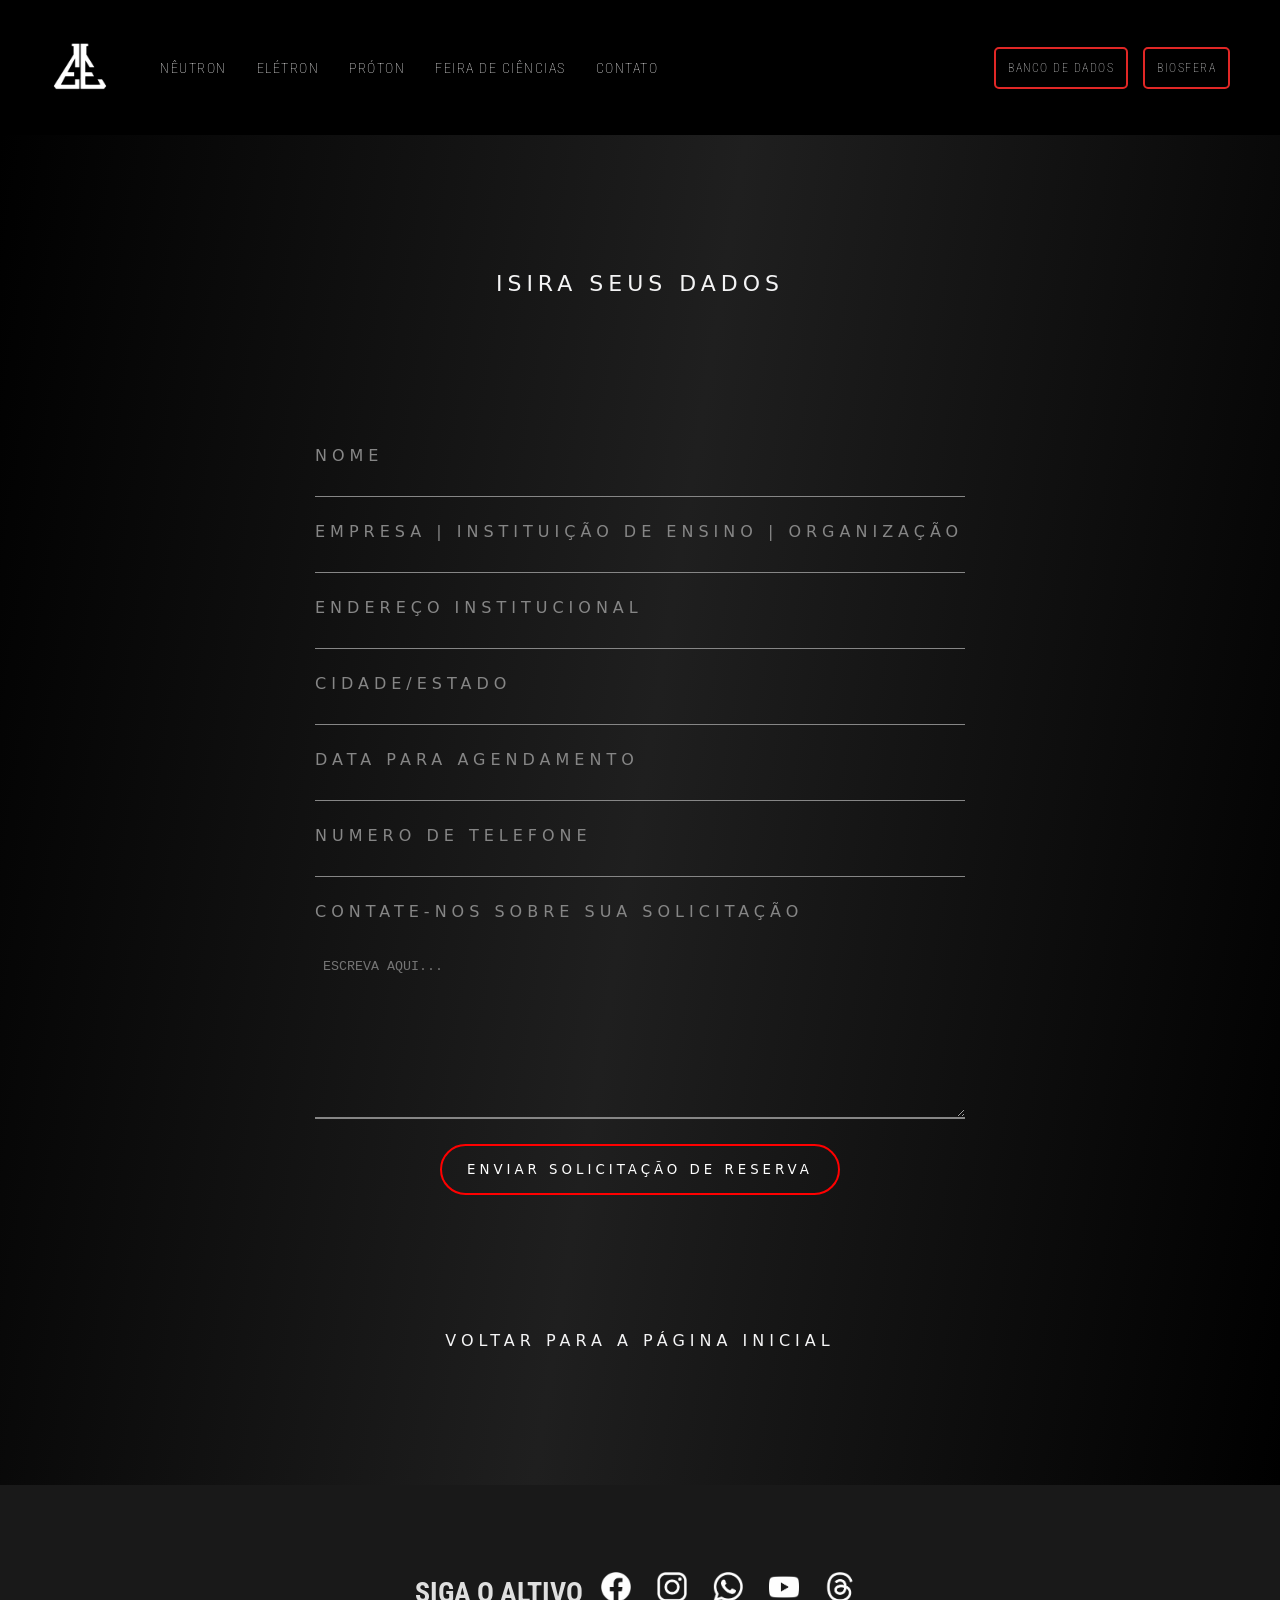
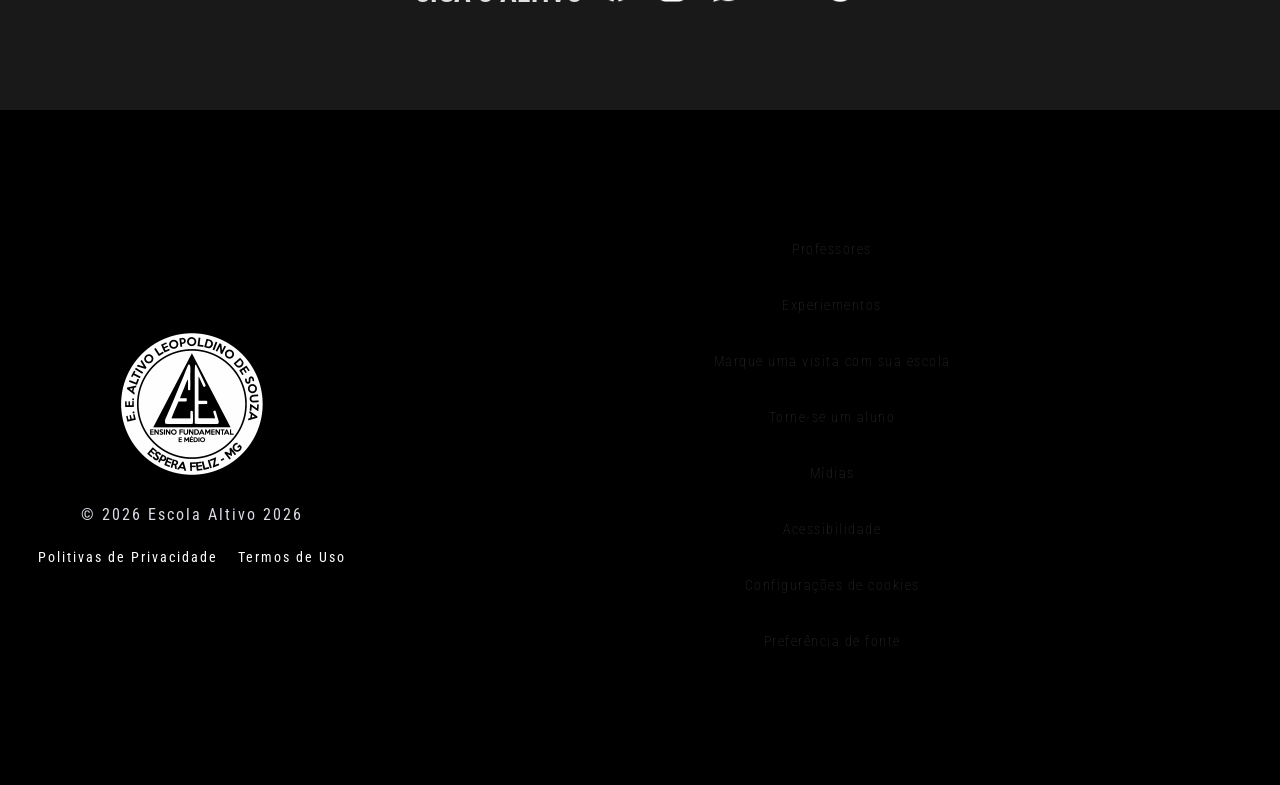
==== contato.html @ 7fb9a590 "Adiciona o arquivo contato.html" ====
<!DOCTYPE html>
<html lang="pt">
<head>
  <meta charset="UTF-8">
  <meta name="viewport" content="width=device-width, initial-scale=1.0">
  <meta name="author" content="Página Oficial do Laboratório de Ciências Físicas e Biológicas da EE Altivo Leopoldino de Souza">
  <title>Contato | Laboratório Altivo</title>

  <link rel="preconnect" href="https://fonts.googleapis.com">
  <link rel="preconnect" href="https://fonts.gstatic.com" crossorigin>
  <link href="https://fonts.googleapis.com/css2?family=Roboto+Condensed:ital,wght@0,100..900;1,100..900&display=swap" rel="stylesheet">
  
  <link rel="stylesheet" href="https://fonts.googleapis.com/css2?family=Material+Symbols+Outlined:opsz,wght,FILL,GRAD@24,400,0,0&icon_names=arrow_forward" />
  <link rel="stylesheet" href="style.css">
  <link rel="stylesheet" href="">

  <link rel="icon" type="image/png" href="./icones.img/logo-altivo-sf.png"> 

</head>
<body>


    <header class="header">
    <div class="header-header">
      <a href="index.html">
        <div class="logo-tubo">
        <img src="./icones.img/logo-altivo-sf.png" width="90px" class="logo" title="Laboratório Altivo" alt = "Logo da escola Altivo"><br>
        <div class="container-bolhas">
        <span style="--x: -10px; --delay: 0s; --size: 8px;"></span>
        <span style="--x: 15px; --delay: 0.4s; --size: 12px;"></span>
        <span style="--x: -5px; --delay: 0.8s; --size: 6px;"></span>
        <span style="--x: 8px; --delay: 1.2s; --size: 10px;"></span>
    </div>
    </div>
       <div class="small">
          <!-- <small>LABS ALT</small> -->
        </div>
      </a>
    </div>

      <nav class="header-nav">
        <div class="header-nav-links">     
          <a href="ciencias-lab.html" class="animado">NÊUTRON</a>
          <a href="./fisica-lab.html" class="animado">ELÉTRON</a> 
          <a href="quimica-lab.html" class="animado">PRÓTON</a>
          <a href="feira-de-ciencias.html" class="animado">FEIRA DE CIÊNCIAS</a>
          <a href="contato.html" class="animado">CONTATO</a>          <!--fazer formulário-->
        </div>

        <div class="header-nav-matricula">
          <a href="./data-base.html" class="btn-animado">BANCO DE DADOS</a>
          <a href="./area-do-estudante.html" class="btn-animado">BIOSFERA</a>
        </div>
      </nav>
  </header>

    <section class="contact-reserva">
    <h2 class="title-contact">ISIRA SEUS DADOS</h2>

    <form class="form-reserva">
      <label for="nome">NOME</label>
      <input type="text" id="nome" name="nome" required>

      <label for="email">EMPRESA | INSTITUIÇÃO DE ENSINO | ORGANIZAÇÃO</label>
      <input type="email" id="email" name="email" required>

      <label for="email">ENDEREÇO INSTITUCIONAL</label>
      <input type="email" id="email" name="email" required>

      <label for="email">CIDADE/ESTADO</label>
      <input type="email" id="email" name="email" required>

      <label for="email">DATA PARA AGENDAMENTO</label>
      <input type="email" id="email" name="email" required>

      <label for="email">NUMERO DE TELEFONE</label>
      <input type="email" id="email" name="email" required>

      <label for="mensagem">CONTATE-NOS SOBRE SUA SOLICITAÇÃO</label>
      <textarea id="mensagem" name="mensagem" rows="10" cols="75" placeholder="ESCREVA AQUI..."></textarea>


      <button type="submit" class="button-contact">ENVIAR SOLICITAÇÃO DE RESERVA</button>
    </form>
      <a href="./index.html" class="form-reserva-link">VOLTAR PARA A PÁGINA INICIAL</a>
  </section>


        <section class="section-final">

      <div> 
        <h2><spam class="h2-siga">SIGA O ALTIVO</spam>
        <a href="https://m.facebook.com/altivo.escola/" class="animado1"><img src="./icones.img/icone-facebook.png" width="30px" class="a1"></a>
        <a href="https://www.instagram.com/escolaaltivo/" class="animado1"><img src="./icones.img/icone-instagram.png" width="30px" class="a2"></a>
        <a  href="https://api.whatsapp.com/send/?phone=553237461266&text&type=phone_number&app_absent=0" class="animado1"><img src="./icones.img/icone-whatsapp.png" width="30px" class="a3"></a>
        <a  href="https://www.youtube.com/c/EscolaAltivo" class="animado1"><img src="./icones.img/icone-youtube.png" width="30px" class="a3"></a>
        <a  href="https://www.threads.com/@escolaaltivo" class="animado1"><img src="./icones.img/iceone-th.png" width="30px" class="a3"></a>
        </h2>
      </div>
    </section>


  </main>

<footer>
  <div class="footer-one">
    <a href="https://sites.google.com/view/escolaaltivo/home"><img src="./icones.img/icone-escola.png" style="height: 150px;"></a>
    <h3><a href="https://sites.google.com/view/escolaaltivo/home">© 2026 Escola Altivo 2026</a></h3>
    <div class="footer-one-init">
      <h3><a href=""class="animado">Politivas de Privacidade</a></h3>
      <h3><a href=""class="animado">Termos de Uso</a></h3>
    </div>
  </div>

  <div class="footer-two">
    <a href="" class="animado">Professores</a>
    <a href="" class="animado">Experiementos</a>
    <a href="" class="animado">Marque uma visita com sua escola</a>
    <a href="" class="animado">Torne-se um aluno</a>
    <a href="" class="animado">Mídias</a>
    <a href="" class="animado">Acessibilidade</a>
    <a href="" class="animado">Configurações de cookies</a>
    <a href="" class="animado">Preferência de fonte</a>
  </div>
</footer>
</body>
</html>
---- style.css ----
/**CONFIGURAÇÕES GLOBAIS*/
*{
   margin: 0;
   padding: 0;
   box-sizing: border-box;
}

/* Tela de carregamento */
#loader{
    position:fixed;
    top:0;
    left:0;
    width:100%;
    height:100%;
    background:#000;
    display:flex;
    justify-content:center;
    align-items:center;
    z-index:99999;
    transition:opacity .6s ease;
}

.circulo{
    width:150px;
    height:150px;
    border-radius:50%;
    border:3px solid #444;
    position:relative;
}

.circulo::before{
    content:"";
    position:absolute;
    inset:-3px;
    border-radius:50%;
    border:3px solid transparent;
    border-top-color:#ff0000;
    border-right-color:#ff0000;
    animation:girar 1s linear infinite;
}

@keyframes girar{
    100%{
        transform:rotate(360deg);
    }
}


html{
   scroll-behavior: smooth;
}

small{
   text-align: justify;
}
.logo{
   /*filter: drop-shadow(5px 5px 0px rgba(255, 208, 0, 0.459));*/
   /* filter: drop-shadow(5px 5px 0px #133d64); */
   margin-right: 50px;
   width: 60px;
}

.logo {
  transition: transform 0.3s ease, box-shadow 0.3s ease;
  display: inline-block;
  vertical-align: top; 
}

.logo:hover {
  transform: translateY(-2px) scale(1.05);
}

.logo-tubo {
    position: relative;
    display: inline-block;
    vertical-align: middle;
    top: 8px;
}

.logo-tubo img {
    display: block;
}

/* Posiciona o emissor de bolhas DENTRO do tubo */
.container-bolhas {
    position: absolute;
    /* Ajuste o 'top' conforme onde termina o líquido no seu desenho */
    top: 5%; 
    left: 30%;
    transform: translateX(-50%);
    width: 10px;
    height: 10px;
    pointer-events: none;
}

.container-bolhas span {
    position: absolute;
    bottom: 0;
    left: 50%;
    background: rgba(255, 255, 255, 0.6); /* Bolhas brancas/transparentes */
    border-radius: 50%;
    width: var(--size);
    height: var(--size);
    opacity: 0;
    transform: translateX(-50%);
}

/* Ativa a animação quando o mouse passa na logo */
.logo-tubo:hover .container-bolhas span {
    animation: efeito-quimico 1.5s infinite ease-out;
    animation-delay: var(--delay);
}

@keyframes efeito-quimico {
    0% {
        transform: translate(-50%, 0) scale(0.2);
        opacity: 0;
    }
    50% {
        opacity: 1;
    }
    100% {
        /* Sobe negativamente para sair do topo da imagem */
        transform: translate(calc(-50% + var(--x)), -40px) scale(1.5);
        opacity: 0;
    }
}

.small{
   color: rgb(255, 255, 255);
   margin-left: -45px;
   /* filter: drop-shadow(5px 5px 0px #133d64); */
   font-family: "Roboto Condensed", sans-serif;
   font-weight: 500;
}
/**______________________________________________________________________________________________________BARRA DE NAVEGAÇÃO | TODAS AS PÁGINAS*/
.header{
   display: flex;
   text-align: center;
   align-items: center;
   background-color: #000000;
   color: rgb(220,220,230);
   min-height: 15vh;
   flex-wrap: wrap;
}
.header-header{
   display: flex;
   margin-left: 50px;
}
/* header a{
   margin-left: 50px;
} */
header img{
   height: 50px;
   width: 55px;
}
.header-nav{
   display: flex;
   justify-content: space-between;
   align-items: center;
   flex: 1;
}
.header-nav-links{
   display: flex;
   gap: 0px 30px;
}
nav a{
   color: rgb(255, 255, 255);
   font-family: "Roboto Condensed", sans-serif;
   font-weight: 100;
   font-size: 12px;
   font-weight: 100;
   text-decoration: none;
   letter-spacing: 1.5px;
}
.header-nav-matricula{
   display: flex;
   margin-right: 50px;
   gap: 0px 15px;
}
.header-nav-matricula a {
   padding: 0.75rem;
}
a{
   text-decoration: none;
}
.animado{
   position: relative;
   color: #fffefe;
   text-decoration: none;
   font-size: 14px;
}
.animado::after{
   content: '';
   position: absolute;
   width: 0;
   height: 1px;
   bottom: -45.5px;
   left: 0;
   background-color: #E12726;
   transition: width 0.3s ease;
  
}
.animado:hover::after{
   width: 100%;
}
.btn-animado{
   border: solid 2px #E12726;
   padding: 0.5rem;
   background-color: #000000;
   color: #F4F4F5;
   border-radius: 5px;
}
.btn-animado:hover{
    background-color: #E12726;
    color: #f4f4f5;
}
/**__________________________________________________________________________________________________________PÁGINA INICIAL DO PROJETO*/
.section-laboratory{
   min-height:85vh;
   display: flex;

   flex-direction: column; 
   justify-content:center;

   flex-direction: column;
   background: linear-gradient(to right, rgba(0,0,0,1), transparent), url(./imagens.img/microscopia-laminas/IMG_1244.JPG);
   background-repeat: no-repeat;
   background-size: cover;
   background-position: top;
   border-bottom: 1px #E12726 solid;
   
   font-family: "Michroma", sans-serif;
   font-weight: 400;
   font-style: normal;

   position: relative;
}
.section-laboratory p{
   max-width: 550px;
   width: 90%;
   /* width: 550px; */
}
.arrow_down{
   height: 50px;
   color: #f4f4f5;
   display: flex;
   justify-content: center;
   position: absolute;
   bottom: 20px;
   left: 50%;
   transform: translateX(-50%);
}
.arrow_down:hover{
   color:#E12726;
   cursor: pointer;
}
.arrow{
   position: relative;
   /* top: 200px; */
   cursor: pointer;
}

/**______________________________________________________________________________________________________________PARTE: COL. ZOOLÓGICAS*/
.section-invertebrates{
   min-height: 100vh; 
   display: flex;
   justify-content: center;
   flex-direction: column;
   background: linear-gradient(to right, rgba(0,0,0,1), transparent), url(./imagens.img/invertebrados/IMG_1287.jpg);
   background-repeat: no-repeat;
   background-size: cover;
   background-position: top;
   border-bottom: 1px #E12726 solid;
}

.section-invertebrates h4{
   width: 550px;
}
.section-invertebrates p{
   width: 550px;
}
.lab-colecao-zoologica{
   min-height:300vh;
   display: flex;
   background-color: #f4f4f5;
}
.section-invertebrados-txt{
   min-height: 150vh;
}
.section-invertebrados-int{
   min-height: 100vh;
  background: linear-gradient(to right, rgba(0,0,0,1), transparent), url(./imagens.img/vertebrados/IMG_1280.jpg);
   background-size: cover;
   background-repeat: no-repeat;
   background-position-y: 85%;
}
.section-invertebrados-img{
   display: flex;
   align-items: center;
   justify-content: center;
   min-height: 75vh;
   background-color: #f4f4f5;
   gap: 0px 50px;
}
.section-invertebrados-img p{
   color: #323232;
   font-size: 12px;
   font-family: "Roboto Condensed", sans-serif;
   margin-bottom: 10px;
   width: 215px ;
}
.invertebrados-img{
   width: 250px;
   height: 225px;
   cursor: pointer;
}
.invertebrados-img:hover{
   transform: scale(1, 1);
   background:white;
   box-shadow: 2px 2px 20px rgba(0,0,0,.5);
}
.invertebrados-txt h3{
   color: #323232;
   margin-bottom: 5px;
   font-size: 14px;
   font-family: "Roboto Condensed", sans-serif;
}
.invertebrados-txt p{
   color: #323232;
   text-align: justify;
   line-height: 24px;
   width: 250px;
}
.invertebrados-txt button{
   border: solid 2px #08569e;
   padding: 0.25rem;
   background-color: #08569e;
   color: #f4f4f5;
   cursor: pointer;
   font-family: "Roboto Condensed", sans-serif;
   font-size: 12px;
}
.section-invertebrados-txt p{
   color: #323232;
   text-align: justify;
   line-height: 24px;
   margin-left: 25px;
   margin-right: 25px;
}
.section-invertebrados-txt h3{
   color: #323232;
   margin-bottom: 5px;
   margin-top: 15px;
   margin-left: 25px;
   font-size: 14px;
   font-family: "Roboto Condensed", sans-serif;
}
/**___________________________________________________________________________________________________________________PARTE PEÇAS ANATOMICAS*/
.section-anatomical-pieces{
   min-height: 100vh; 
   display: flex;
   justify-content: center;
   flex-direction: column;
   background: linear-gradient(to right, rgba(0,0,0,1), transparent), url(./imagens.img/pecas-anatomicas/IMG_1202.jpg);
   background-repeat: no-repeat;
   background-size: cover;
   background-position: center;
   border-bottom: 1px #E12726 solid;
}
.section-anatomical-pieces p{
   width: 550px;
}
.sub-anatomical-pieces{
   min-height: 100vh;
   display: flex;
   text-align: center;
   align-items: center;
   justify-content: center;
   background-image: url(./imagens.img/pecas-anatomicas/IMG_1135.JPG);
   background-repeat: no-repeat;
   background-size: cover;
   background-position: center; 
   background-attachment: fixed;
}
.sub2-anatomical-pieces{
   display: flex;
   flex-wrap: wrap;
   background-color: rgb(255, 255, 255);
   min-height: 80vh;
   align-items: center;
   justify-content: center;
   gap: 0px 25px;
}
.sub2-anatomical-pieces button{
   border: solid 2px #08569e;
   padding: 0.25rem;
   background-color: #08569e;
   color: #f4f4f5;
   cursor: pointer;
   font-family: "Roboto Condensed", sans-serif;
   font-size: 12px;
}
.sub2-anatomical-pieces h4{
   color: #323232;
   margin-bottom: 5px;
   font-size: 14px;
   font-family: "Roboto Condensed", sans-serif;
}
.sub2-anatomical-pieces p{
   color: #323232;
   font-size: 12px;
   font-family: "Roboto Condensed", sans-serif;
   margin-bottom: 10px;
   width: 215px ;
}
.pecas-anatomicas-img{
   width: 200px;
   height: 225px;
}
.pecas-anatomicas-img:hover{
   transform: scale(1, 1);
   background:white;
   box-shadow: 2px 2px 20px rgba(0,0,0,.5);
}
/**___________________________________________________________________________________________________________________PARTE FETOS*/
.section-fetuses{
   min-height: 100vh; 
   display: flex;
   justify-content: center;
   flex-direction: column;
   background: linear-gradient(to right, rgba(0,0,0,1), transparent), url(./imagens.img/fetos/IMG_1306C.PNG);
   background-repeat: no-repeat;
   background-size: cover;
   background-position: top;
   border-bottom: 1px #E12726 solid;
}
.lab-fetuses{
   min-height:300vh;
   display: flex;
   background-color: #ffffff;
}
.section-fetuses p{
   width: 550px;
}


/**____________________________________________________________________________________________________________PARTE FINAL | TODAS AS PAGINAS*/

.icone-section-five-title{
      width: 250px;

}
.section-final {
  display: flex;
  align-items: center;
  justify-content: center;
  gap: 30px; 
  min-height: 25vh;
  background-color: #191919;
  color: #fff;
  font-family: "Roboto Condensed", sans-serif;
}

/* Container dos ícones */
.section-final nav {
  display: flex;
  gap: 20px;
  align-items: center;
}

/* IMPORTANTE — faltava isso */
.animado1 {
  position: relative;
  display: inline-block;
}

/* Imagem */
.animado1 img {
  display: block;
}

/* Círculo */
.animado1::after {
  content: '';
  position: absolute;
  top: 50%;
  left: 50%;
  width: 50px;
  height: 50px;
  border: 2px solid #fff;
  border-radius: 50%;
  transform: translate(-50%, -50%);
  opacity: 0;
  transition: opacity 0.3s ease;
  pointer-events: none;
}

/* Hover */
.animado1:hover::after {
  opacity: 1;
}

footer{
   display: flex;
   align-items: center;
   min-height: 50vh;
   background-color: #000000;
}
.footer-one{
   display: flex;
   background-color: #000000;
   min-height: 75vh;
   min-width: 30%;
   align-items: center;
   justify-content: center;
   flex-direction: column;
}
.footer-one img{
   margin-bottom: 20px;
}
.footer-two{
   display: flex;
   flex-direction: column;
   background-color: #000000;
   min-height: 75vh;
   min-width: 70%;
   justify-content: center;
   align-items: center;
   gap: 35px 0px;
}
.footer-two a{
   color: #323232;
   font-family: "Roboto Condensed", sans-serif;
   font-size: 14px;
   font-weight: 100;
   text-decoration: none;
   letter-spacing: 1.5px;
   margin-bottom: 5px;
}
.footer-two a:hover{
   font-weight: 100;
   color: #E12726;
   cursor: pointer;
}

.footer-two h5{
   color: #F4F4F5;
   font-family: "Roboto Condensed", sans-serif;
   margin-bottom: 7.5px;

}

footer a{
   color: rgb(220,220,230);
   font-family: "Roboto Condensed", sans-serif;
   font-size: 16px;
   letter-spacing: 2px;
   font-weight: 400;
}
.footer-two-bloco{
   display: flex;
   gap: 0px 50px;
}
.footer-two-bloco-bloco{
   display: flex;
   flex-direction: column;
}
.footer-title{
   text-align: center;
}
.footer-one-init{
   display: flex;
   gap: 0px 20px;
   margin-top: 20px;
}
.footer-one-init a{
   font-weight: 400;
} 
.title-principal{
   color: rgb(220,220,230);
   font-family: "Michroma", sans-serif;
   font-weight: 600;
   font-style: normal;
   /* font-family: system-ui, -apple-system, BlinkMacSystemFont, 'Segoe UI', Roboto, Oxygen, Ubuntu, Cantarell, 'Open Sans', 'Helvetica Neue', sans-serif; */
   font-size: 28px;
   margin-bottom: 30px;

   letter-spacing: 10px;
}
.title-principal-new{
  color: rgb(220,220,230);
   font-family: "Michroma", sans-serif;
   font-weight: 600;
   font-style: normal;
   /* font-family: system-ui, -apple-system, BlinkMacSystemFont, 'Segoe UI', Roboto, Oxygen, Ubuntu, Cantarell, 'Open Sans', 'Helvetica Neue', sans-serif; */
   font-size: 54px;
   margin-bottom: 15px;
   letter-spacing: 30px;
}

h2{
   color: rgb(0, 0, 0);
   font-family: "Roboto Condensed", sans-serif;
   /* font-family: system-ui, -apple-system, BlinkMacSystemFont, 'Segoe UI', Roboto, Oxygen, Ubuntu, Cantarell, 'Open Sans', 'Helvetica Neue', sans-serif; */
   font-size: 28px;
   margin-bottom: 15px;
   text-align: center;
}
.h2-siga{
   color: rgb(223, 223, 223);
   font-family: "Roboto Condensed", sans-serif;
   /* font-family: system-ui, -apple-system, BlinkMacSystemFont, 'Segoe UI', Roboto, Oxygen, Ubuntu, Cantarell, 'Open Sans', 'Helvetica Neue', sans-serif; */
   font-size: 28px;
   margin-bottom: 15px;
}

h4{
   color: rgb(0, 0, 0);
   font-family: "Roboto Condensed", sans-serif;
   /* font-family: system-ui, -apple-system, BlinkMacSystemFont, 'Segoe UI', Roboto, Oxygen, Ubuntu, Cantarell, 'Open Sans', 'Helvetica Neue', sans-serif; */
   font-size: 22px;
   margin-bottom: 15px;
   text-align: center;
}
section p{
   font-family: "Roboto Condensed", sans-serif;
   color:rgb(220,220,230);
   /**max-width: 35rem;*/
}
.section-introduction{
   margin-left: 75px;
   max-width: 600px;
   /* margin-left: 75px; */
}
.section-button{
   display: flex;
   gap: 0px 10px;
   align-items: center;
   padding: 0.75rem 1rem 0.75rem 1rem;
   color: rgb(220,220,230);
   background-color: transparent;
   margin-top: 30px;
   cursor: pointer;
   font-family: "Roboto Condensed", sans-serif;
   font-size: 12px;
   border-radius: 5px;
   border-color: #E12726;
}

header label:hover{
   background-color: aliceblue;
   color: #08569e;
}

/* esconde o checkbox */
.anatomica {
  display: none;
}

/* estilo do botão */
.botao {
  background: #08569e;
  color: rgb(255, 255, 255);
  padding: 7px 10px;
  border-radius: 2px;
  cursor: pointer;
  display: inline-block;
  margin-top: 10px;
}

/* texto escondido */
.texto {
  display: none;
  margin-top: 10px;
}

/* quando clicar → mostra texto */
.anatomica:checked + .botao + .texto {
  display: block;
}



.footer1{
   text-align: center
}
.section-seven{
   min-height: 100vh;
   background-color: darkgrey;
}
.section-eight{
   min-height: 100vh;
   background-color: darkslateblue;
}
.a1{
   margin-left: 12px;
   margin-right: 10px;
}
.a2{
   margin-left: 10px;
   margin-right: 10px;
}
.a3{
   margin-left: 10px;
   margin-right: 10px;
}

/* .circulo {
    width: 200px;
    height: 200px;
    border: 3px dotted #fff;
    border-radius: 50%;
} */

.credenciais{
   display: flex;
   justify-content: center;
   align-items: end;
   background-color: #000000;
   color: #323232;
   font-family: "Roboto Condensed", sans-serif;
   font-size: 14px;
   gap:  0px 40px;
}

.subtitle-section{
      
   font-family: "Michroma", sans-serif;
   font-size: 16px;
   font-weight: 300;
   font-style: normal;
   letter-spacing: 10px;
   word-spacing: 5px;
   margin-top: 30px;
   color:  #f4f4f5;
}

.contact-reserva{
   min-height: 150vh;
   background-color: #000000;

   display: flex;
   flex-direction: column;
   align-items: center;
   justify-content:space-evenly;

   font-family: system-ui, -apple-system, BlinkMacSystemFont, 'Segoe UI', Roboto, Oxygen, Ubuntu, Cantarell, 'Open Sans', 'Helvetica Neue', sans-serif;
   font-size: 16px;
   letter-spacing: 5px;
   color: #868686;

   background: linear-gradient(
        99deg,
        #000000 0%,
        #1f1f1f 50%,
        #000000 100%
    );
}
.title-contact{
   font-family: system-ui, -apple-system, BlinkMacSystemFont, 'Segoe UI', Roboto, Oxygen, Ubuntu, Cantarell, 'Open Sans', 'Helvetica Neue', sans-serif;
   font-size: 22px;
   font-weight: 100;
   letter-spacing: 5px;
   color: #f4f4f5;
}
.form-reserva{
   display: flex;
   flex-direction: column;
   justify-content: center;
   align-items: center;
   border: transparent;
}

.form-reserva input{
   background-color: transparent;
   padding: 0.5rem;
   width: 650px;
   border: transparent;
   border-bottom: 1px solid #868686;
   margin-bottom: 25px;
   color: red;
}

.form-reserva textarea{
   background-color: transparent;
   padding: 0.5rem;
   width: 650px;
   border: transparent;
   border-bottom: 2px solid #868686;
   margin-top: 30px;
}

.form-reserva label{
   width: 650px;
}
.button-contact{
   background-color: transparent;
   padding: 1rem;
   color: #ffffff;
   border: 2px red solid;
   border-radius: 50px;
   margin-top: 25px;
   width: 400px;
   font-family: system-ui, -apple-system, BlinkMacSystemFont, 'Segoe UI', Roboto, Oxygen, Ubuntu, Cantarell, 'Open Sans', 'Helvetica Neue', sans-serif;
   letter-spacing: 4px;
}

.button-contact:hover{
   background-color: red;
   cursor: pointer;
}
.form-reserva input:hover{
      border-bottom: 1px red solid;
}
.form-reserva textarea:hover{
      border-bottom: 1px red solid;
}
.form-reserva input:focus{
   outline: none;
   box-shadow: none;
   border-bottom: 2px solid #868686;

}
.form-reserva textarea:focus{
   outline: none;
   box-shadow: none;
   border-bottom: 2px solid #868686;

}
.form-reserva-link{
   font-weight: 100;
   color: #f4f4f5;
}
.form-reserva-link:hover{
   color: red;
   cursor: pointer;
}


.vision-planner{
  position: fixed;
  top: 150px;
  width: 50%;
  max-width: 1200px;
  padding: 15px 30px;
  background: rgba(255,255,255,0.12);
  backdrop-filter: blur(25px) saturate(180%);
  border: 1px solid rgba(255,255,255,0.25);
  border-radius: 22px;
  box-shadow: 0 8px 30px rgba(0,0,0,0.15);
  inset: 0 1px 1px rgba(255, 255,255, 0.4);
  display: flex;
  justify-content: space-between;
  align-items: center;
}
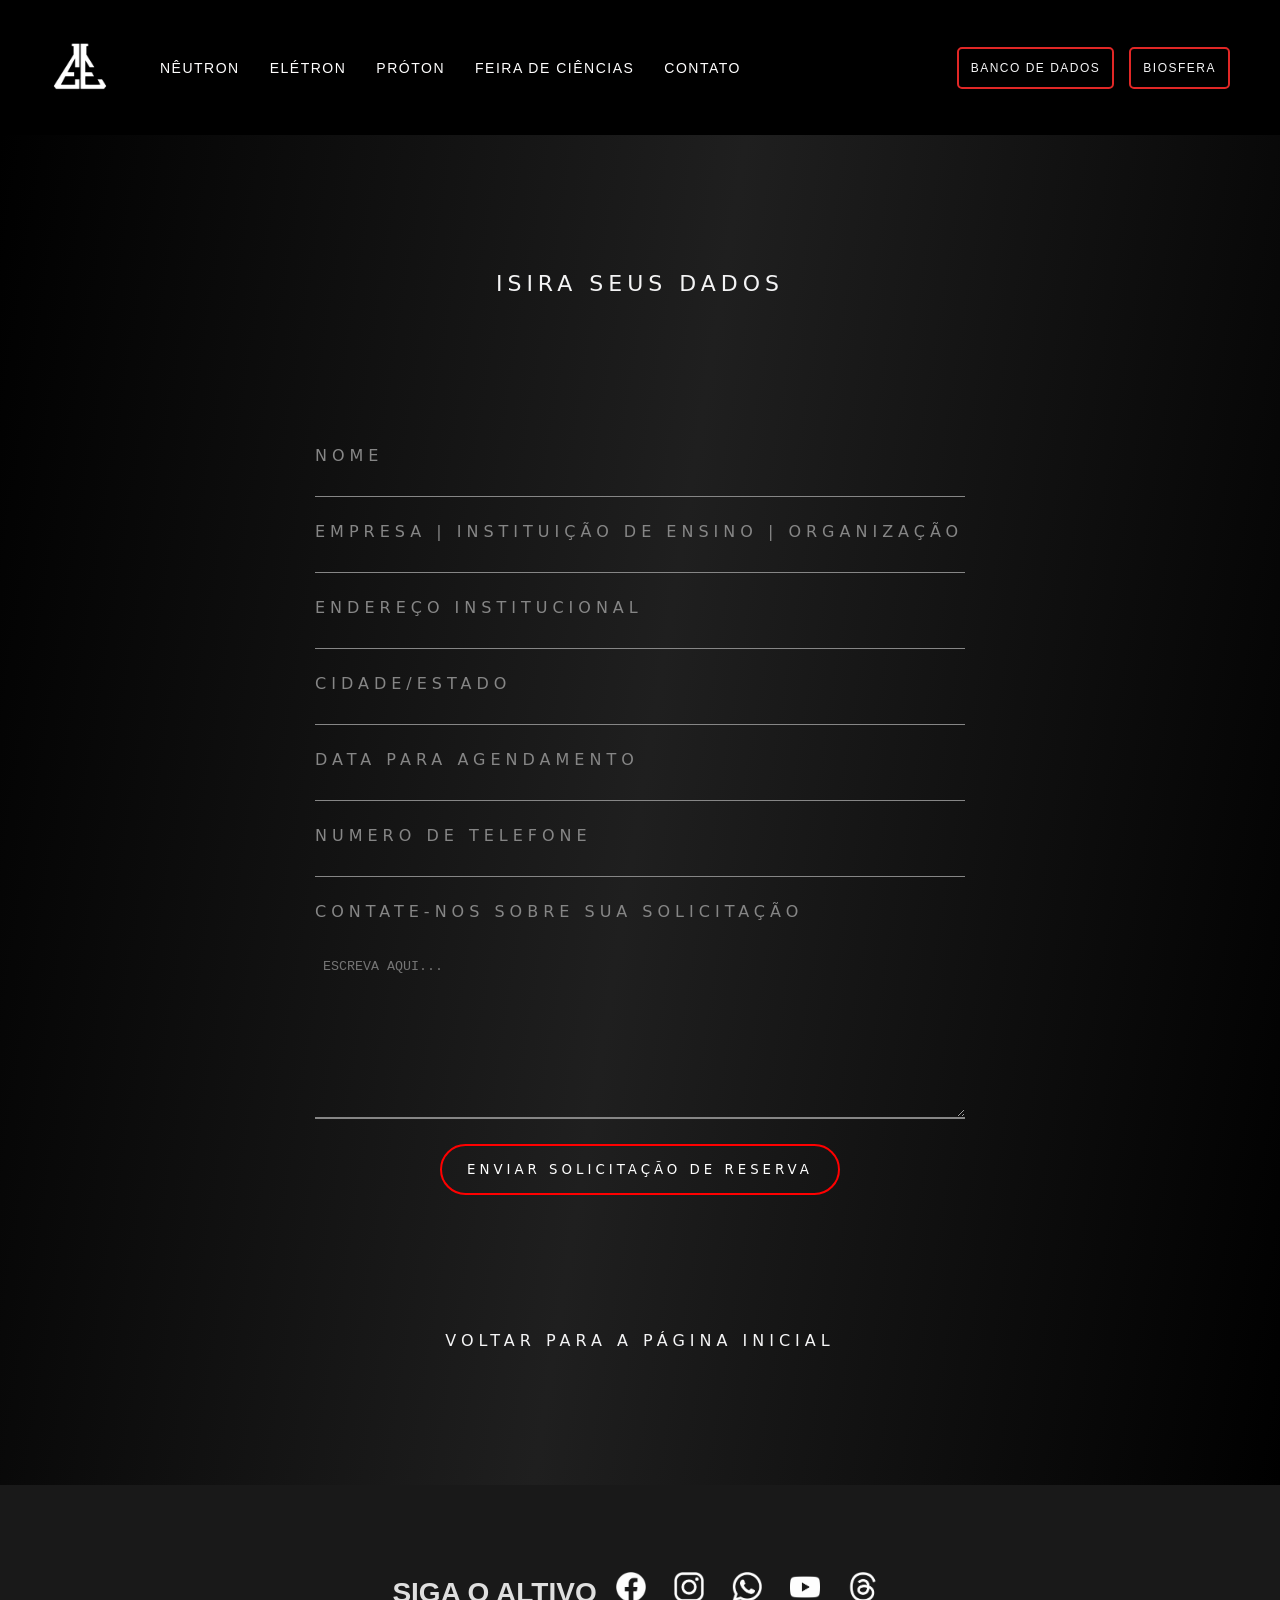
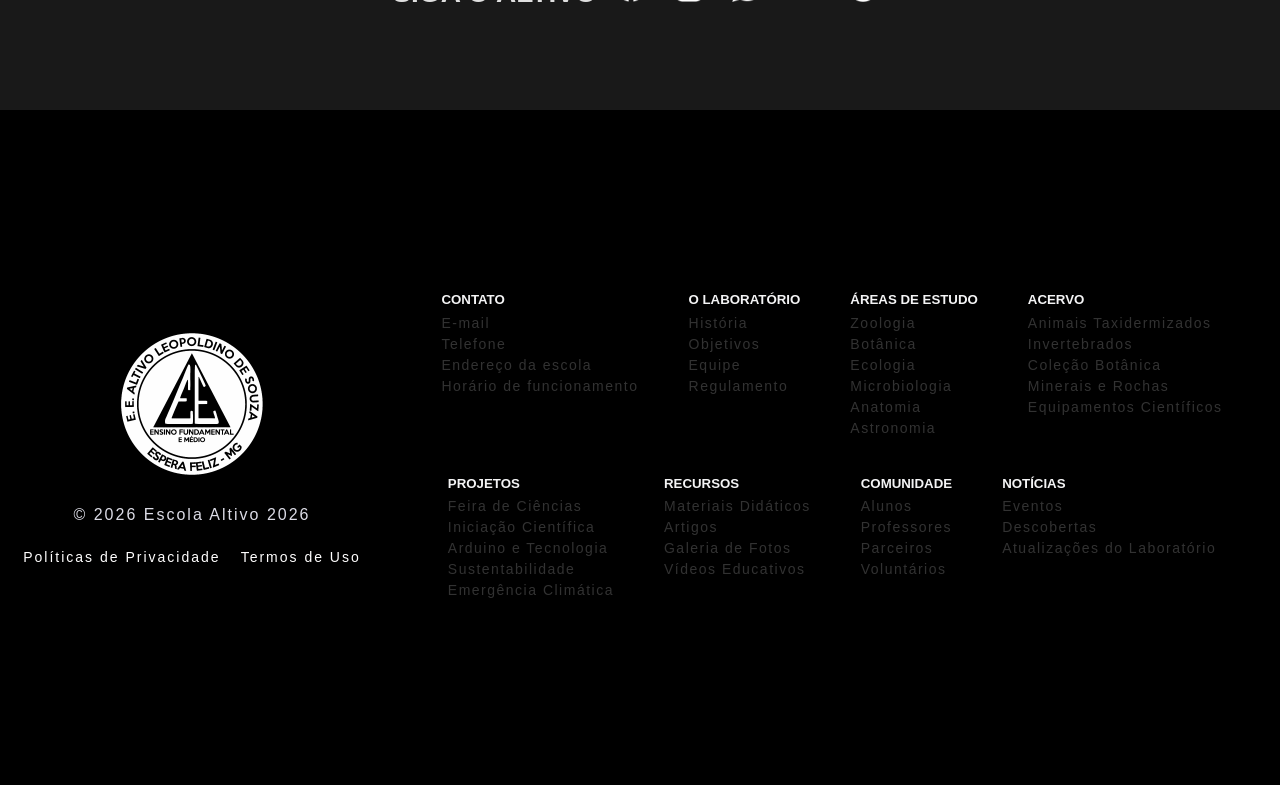
==== commit eb5e8b16: "Aleterações no hed e footer do arquivo contato.html" ====
--- a/contato.html
+++ b/contato.html
@@ -4,15 +4,26 @@
   <meta charset="UTF-8">
   <meta name="viewport" content="width=device-width, initial-scale=1.0">
   <meta name="author" content="Página Oficial do Laboratório de Ciências Físicas e Biológicas da EE Altivo Leopoldino de Souza">
-  <title>Contato | Laboratório Altivo</title>
+  <meta name="description" content="Laboratório de Ciências da Escola Altivo Leopoldino de Souza">
+    <!-- Open Graph -->
+  <meta property="og:type" content="website">
+  <meta property="og:title" content="Laboratório de Ciências Físicas e Biológicas | EE Altivo Leopoldino de Souza">
+  <meta property="og:description" content="Conheça o Laboratório de Ciências da Escola Estadual Altivo Leopoldino de Souza: coleções zoológicas, peças anatômicas, feira de ciências, projetos e atividades científicas.">
+  <meta property="og:image" content="https://github.com/projetoboson">
+  <meta property="og:url" content="https://seudominio.com.br/">
+  <meta property="og:locale" content="pt_BR">
+  <meta property="og:site_name" content="Laboratório Altivo">
+  <title>Página Inicial | Laboratório Altivo</title>
 
   <link rel="preconnect" href="https://fonts.googleapis.com">
   <link rel="preconnect" href="https://fonts.gstatic.com" crossorigin>
-  <link href="https://fonts.googleapis.com/css2?family=Roboto+Condensed:ital,wght@0,100..900;1,100..900&display=swap" rel="stylesheet">
-  
+  <link href="https://fonts.googleapis.com/css2?family=Michroma&family=JetBrains+Mono:ital,wght@0,100..800;1,100..800&family=Roboto+Mono:ital,wght@0,100..700;1,100..700&family=Ubuntu+Mono:ital,wght@0,400;0,700;1,400;1,700&display=swap" rel="stylesheet">
+
   <link rel="stylesheet" href="https://fonts.googleapis.com/css2?family=Material+Symbols+Outlined:opsz,wght,FILL,GRAD@24,400,0,0&icon_names=arrow_forward" />
   <link rel="stylesheet" href="style.css">
-  <link rel="stylesheet" href="">
+  <link rel="stylesheet" href="./fisica-lab.css">
+  <!--LIB ANIMATION-->
+  <link rel="stylesheet" href="https://unpkg.com/aos@next/dist/aos.css" />
 
   <link rel="icon" type="image/png" href="./icones.img/logo-altivo-sf.png"> 
 
@@ -20,29 +31,31 @@
 <body>
 
 
-    <header class="header">
+  <header class="header">
     <div class="header-header">
       <a href="index.html">
+
         <div class="logo-tubo">
-        <img src="./icones.img/logo-altivo-sf.png" width="90px" class="logo" title="Laboratório Altivo" alt = "Logo da escola Altivo"><br>
+        <img src="./icones.img/logo-altivo-sf.png" width="90px" class="logo" title="" alt = "Logo da escola Altivo"><br>
         <div class="container-bolhas">
         <span style="--x: -10px; --delay: 0s; --size: 8px;"></span>
         <span style="--x: 15px; --delay: 0.4s; --size: 12px;"></span>
         <span style="--x: -5px; --delay: 0.8s; --size: 6px;"></span>
         <span style="--x: 8px; --delay: 1.2s; --size: 10px;"></span>
     </div>
-    </div>
-       <div class="small">
+</div>
+        
+        <div class="small">
           <!-- <small>LABS ALT</small> -->
         </div>
       </a>
     </div>
 
-      <nav class="header-nav">
+      <nav class="header-nav" id="menu">
         <div class="header-nav-links">     
-          <a href="ciencias-lab.html" class="animado">NÊUTRON</a>
-          <a href="./fisica-lab.html" class="animado">ELÉTRON</a> 
-          <a href="quimica-lab.html" class="animado">PRÓTON</a>
+          <a href="./projeto-neutron.html" class="animado">NÊUTRON</a>
+          <a href="./projeto-eletron.html" class="animado">ELÉTRON</a> 
+          <a href="./projeto-proton.html" class="animado">PRÓTON</a>
           <a href="feira-de-ciencias.html" class="animado">FEIRA DE CIÊNCIAS</a>
           <a href="contato.html" class="animado">CONTATO</a>          <!--fazer formulário-->
         </div>
@@ -52,9 +65,13 @@
           <a href="./area-do-estudante.html" class="btn-animado">BIOSFERA</a>
         </div>
       </nav>
+    <button id="btn-menu" class="btn-menu-mobile" aria-label="Abrir menu">
+      ☰
+    </button>
+    
   </header>
 
-    <section class="contact-reserva">
+  <section class="contact-reserva">
     <h2 class="title-contact">ISIRA SEUS DADOS</h2>
 
     <form class="form-reserva">
@@ -86,7 +103,7 @@
   </section>
 
 
-        <section class="section-final">
+    <section class="section-final">
 
       <div> 
         <h2><spam class="h2-siga">SIGA O ALTIVO</spam>
@@ -99,29 +116,131 @@
       </div>
     </section>
 
-
   </main>
+
 
 <footer>
   <div class="footer-one">
     <a href="https://sites.google.com/view/escolaaltivo/home"><img src="./icones.img/icone-escola.png" style="height: 150px;"></a>
     <h3><a href="https://sites.google.com/view/escolaaltivo/home">© 2026 Escola Altivo 2026</a></h3>
     <div class="footer-one-init">
-      <h3><a href=""class="animado">Politivas de Privacidade</a></h3>
+      <h3><a href=""class="animado">Políticas de Privacidade</a></h3>
       <h3><a href=""class="animado">Termos de Uso</a></h3>
     </div>
   </div>
 
   <div class="footer-two">
-    <a href="" class="animado">Professores</a>
-    <a href="" class="animado">Experiementos</a>
-    <a href="" class="animado">Marque uma visita com sua escola</a>
-    <a href="" class="animado">Torne-se um aluno</a>
-    <a href="" class="animado">Mídias</a>
-    <a href="" class="animado">Acessibilidade</a>
-    <a href="" class="animado">Configurações de cookies</a>
-    <a href="" class="animado">Preferência de fonte</a>
+
+    <div class="footer-two-bloco">
+      <div class="footer-two-bloco-bloco">
+        <h5>CONTATO</h5>
+          <a>E-mail</a>
+          <a>Telefone</a>
+          <a>Endereço da escola</a>
+          <a>Horário de funcionamento</a>
+      </div>
+
+      <div class="footer-two-bloco-bloco">
+        <h5>O LABORATÓRIO</h5>
+          <a>História</a>
+          <a>Objetivos</a>
+          <a>Equipe</a>
+          <a>Regulamento</a>
+      </div>
+
+      <div class="footer-two-bloco-bloco">
+        <h5>ÁREAS DE ESTUDO</h5>
+          <a>Zoologia</a>
+          <a>Botânica</a>
+          <a>Ecologia</a>
+          <a>Microbiologia</a>
+          <a>Anatomia</a>
+          <a>Astronomia</a>
+      </div>
+
+      <div class="footer-two-bloco-bloco">
+        <h5>ACERVO</h5>
+        <a>Animais Taxidermizados</a>
+        <a>Invertebrados</a>  
+        <a>Coleção Botânica</a>  
+        <a>Minerais e Rochas</a>  
+        <a>Equipamentos Científicos</a>  
+      </div>
+    </div>
+
+    <div class="footer-two-bloco">
+      <div class="footer-two-bloco-bloco">
+        <h5>PROJETOS</h5>
+          <a>Feira de Ciências</a>
+          <a>Iniciação Científica</a>
+          <a>Arduino e Tecnologia</a>
+          <a>Sustentabilidade</a>
+          <a>Emergência Climática</a>
+      </div>
+
+      <div class="footer-two-bloco-bloco">
+      <h5>RECURSOS</h5>
+        <a>Materiais Didáticos</a>
+        <a>Artigos</a>
+        <a>Galeria de Fotos</a>
+        <a>Vídeos Educativos</a>
+      </div>
+
+      <div class="footer-two-bloco-bloco">
+        <h5>COMUNIDADE</h5>
+          <a>Alunos</a>
+          <a>Professores</a>
+          <a>Parceiros</a>
+          <a>Voluntários</a>
+      </div>
+
+      <div class="footer-two-bloco-bloco">
+        <h5>NOTÍCIAS</h5>
+          <a>Eventos</a>
+          <a>Descobertas</a>
+          <a>Atualizações do Laboratório</a>
+      </div>
+    </div>
+
+    <!-- <a href="#" class="animado">PROFESORES</a>
+    <a href="#" class="animado">EXPERIMENTOS</a>
+    <a href="#" class="animado">TORNE-SE ALUNO</a>
+    <a href="#" class="animado">MÍDIAS</a>
+    <a href="#" class="animado">ACESSIBILIDADE</a>
+    <a href="#" class="animado">CONFIGURAÇÕES DE COOKIES</a>  
+    <a href="#" class="animado" style="color: #e12726;">MARQUE UMA VISITA COM SUA ESCOLA</a> -->
+
   </div>
-</footer>
+  
+</footer>   
+
+<script src="https://unpkg.com/aos@next/dist/aos.js"></script>
+
+<script>
+  AOS.init();
+</script>
+
+<script>
+window.addEventListener('load', () => {
+    const loader = document.getElementById('loader');
+
+    loader.style.opacity = '0';
+
+    setTimeout(() => {
+        loader.style.display = 'none';
+    }, 600);
+});
+</script>
+
+<script>
+const btnMenu = document.getElementById("btn-menu");
+const menu = document.getElementById("menu");
+
+btnMenu.addEventListener("click", () => {
+    menu.classList.toggle("ativo");
+});
+
+</script>
+
 </body>
 </html>
--- a/style.css
+++ b/style.css
@@ -4,7 +4,9 @@
    padding: 0;
    box-sizing: border-box;
 }
-
+body{
+       background:#000;
+}
 /* Tela de carregamento */
 #loader{
     position:fixed;
@@ -24,7 +26,7 @@
     width:150px;
     height:150px;
     border-radius:50%;
-    border:3px solid #444;
+    border:2.5px solid #444;
     position:relative;
 }
 
@@ -147,14 +149,12 @@
    display: flex;
    margin-left: 50px;
 }
-/* header a{
-   margin-left: 50px;
-} */
+
 header img{
    height: 50px;
    width: 55px;
 }
-.header-nav{
+#menu{
    display: flex;
    justify-content: space-between;
    align-items: center;
@@ -180,6 +180,11 @@
 }
 .header-nav-matricula a {
    padding: 0.75rem;
+}
+.btn-menu-mobile{
+   display: none;
+   background: none;
+   border: none;
 }
 a{
    text-decoration: none;
@@ -199,7 +204,6 @@
    left: 0;
    background-color: #E12726;
    transition: width 0.3s ease;
-  
 }
 .animado:hover::after{
    width: 100%;
@@ -219,21 +223,16 @@
 .section-laboratory{
    min-height:85vh;
    display: flex;
-
    flex-direction: column; 
    justify-content:center;
-
-   flex-direction: column;
    background: linear-gradient(to right, rgba(0,0,0,1), transparent), url(./imagens.img/microscopia-laminas/IMG_1244.JPG);
    background-repeat: no-repeat;
    background-size: cover;
    background-position: top;
    border-bottom: 1px #E12726 solid;
-   
    font-family: "Michroma", sans-serif;
    font-weight: 400;
    font-style: normal;
-
    position: relative;
 }
 .section-laboratory p{
@@ -261,6 +260,14 @@
    cursor: pointer;
 }
 
+.texto-laboratorio{
+    letter-spacing:.5px;
+    line-height:28px;
+}
+
+.title-log{
+   width: 25px;
+}
 /**______________________________________________________________________________________________________________PARTE: COL. ZOOLÓGICAS*/
 .section-invertebrates{
    min-height: 100vh; 
@@ -585,7 +592,7 @@
    /* font-family: system-ui, -apple-system, BlinkMacSystemFont, 'Segoe UI', Roboto, Oxygen, Ubuntu, Cantarell, 'Open Sans', 'Helvetica Neue', sans-serif; */
    font-size: 28px;
    margin-bottom: 30px;
-
+   width: 400px;
    letter-spacing: 10px;
 }
 .title-principal-new{
@@ -853,4 +860,156 @@
   display: flex;
   justify-content: space-between;
   align-items: center;
+}
+
+@media (max-width:1070px){
+
+   .header{
+      justify-content:space-between;
+      padding:0 20px;
+      min-height:80px;
+      position:relative;
+   }
+
+   .header-header{
+      margin-left:0;
+   }
+
+   .btn-menu-mobile{
+      display:block;
+      background:none;
+      border:none;
+      color:#fff;
+      font-size:2rem;
+      cursor:pointer;
+   }
+
+   #menu{
+      display:none;
+
+      position:absolute;
+      top:100%;
+      left:0;
+
+      width:100%;
+
+      background:#000;
+
+      flex-direction:column;
+      align-items:flex-start;
+
+      padding:20px;
+      box-sizing:border-box;
+      z-index:999;
+   }
+
+   #menu.ativo{
+      display:flex;
+   }
+
+   .header-nav-links{
+      flex-direction:column;
+      width:100%;
+      gap:20px;
+   }
+
+   .header-nav-matricula{
+      margin:25px 0 0 0;
+
+      flex-direction:column;
+
+      width:100%;
+      gap:15px;
+   }
+
+   .header-nav-matricula a{
+      width:fit-content;
+   }
+
+   .animado::after{
+      display:none;
+   }
+
+   .header{
+    justify-content: space-between;
+    align-items: center;
+}
+
+#menu{
+    flex: none;
+}
+.btn-menu-mobile{
+    display: block;
+    margin-left: auto;
+    color: white;
+    font-size: 2rem;
+}
+}
+
+@media (max-width:1070px){
+
+    footer{
+        display:flex;
+        flex-direction:column;
+        align-items:center;
+    }
+
+    .footer-one{
+        width:100%;
+        text-align:center;
+        margin-bottom:40px;
+    }
+
+    .footer-two{
+        display:flex;
+        flex-direction:column;
+        width:100%;
+        gap:30px;
+    }
+
+    .footer-two-bloco{
+        display:flex;
+        flex-direction:column;
+        gap:30px;
+    }
+
+    .footer-two-bloco-bloco{
+        text-align:center;
+    }
+
+}
+
+@media (max-width:480px){
+
+
+   .section-introduction{
+      background-position: center;
+   }
+
+   .title-principal,
+   .title-principal-new{
+      font-size: 1rem;
+      justify-content: left;
+      width: 250px;
+   }
+
+    .section-introduction p{
+        font-size:14px;
+        line-height:20px;
+        width:70% !important;
+    }
+    .subtitle-section{
+      font-size: 14px;
+    }
+
+    .h2-siga{
+      display: flex;
+      flex-direction: column;
+    }
+    .contact-reserva{
+      display: flex;
+      justify-content: center;
+      text-align: center;
+      padding: 40px 20px;
+    }
 }
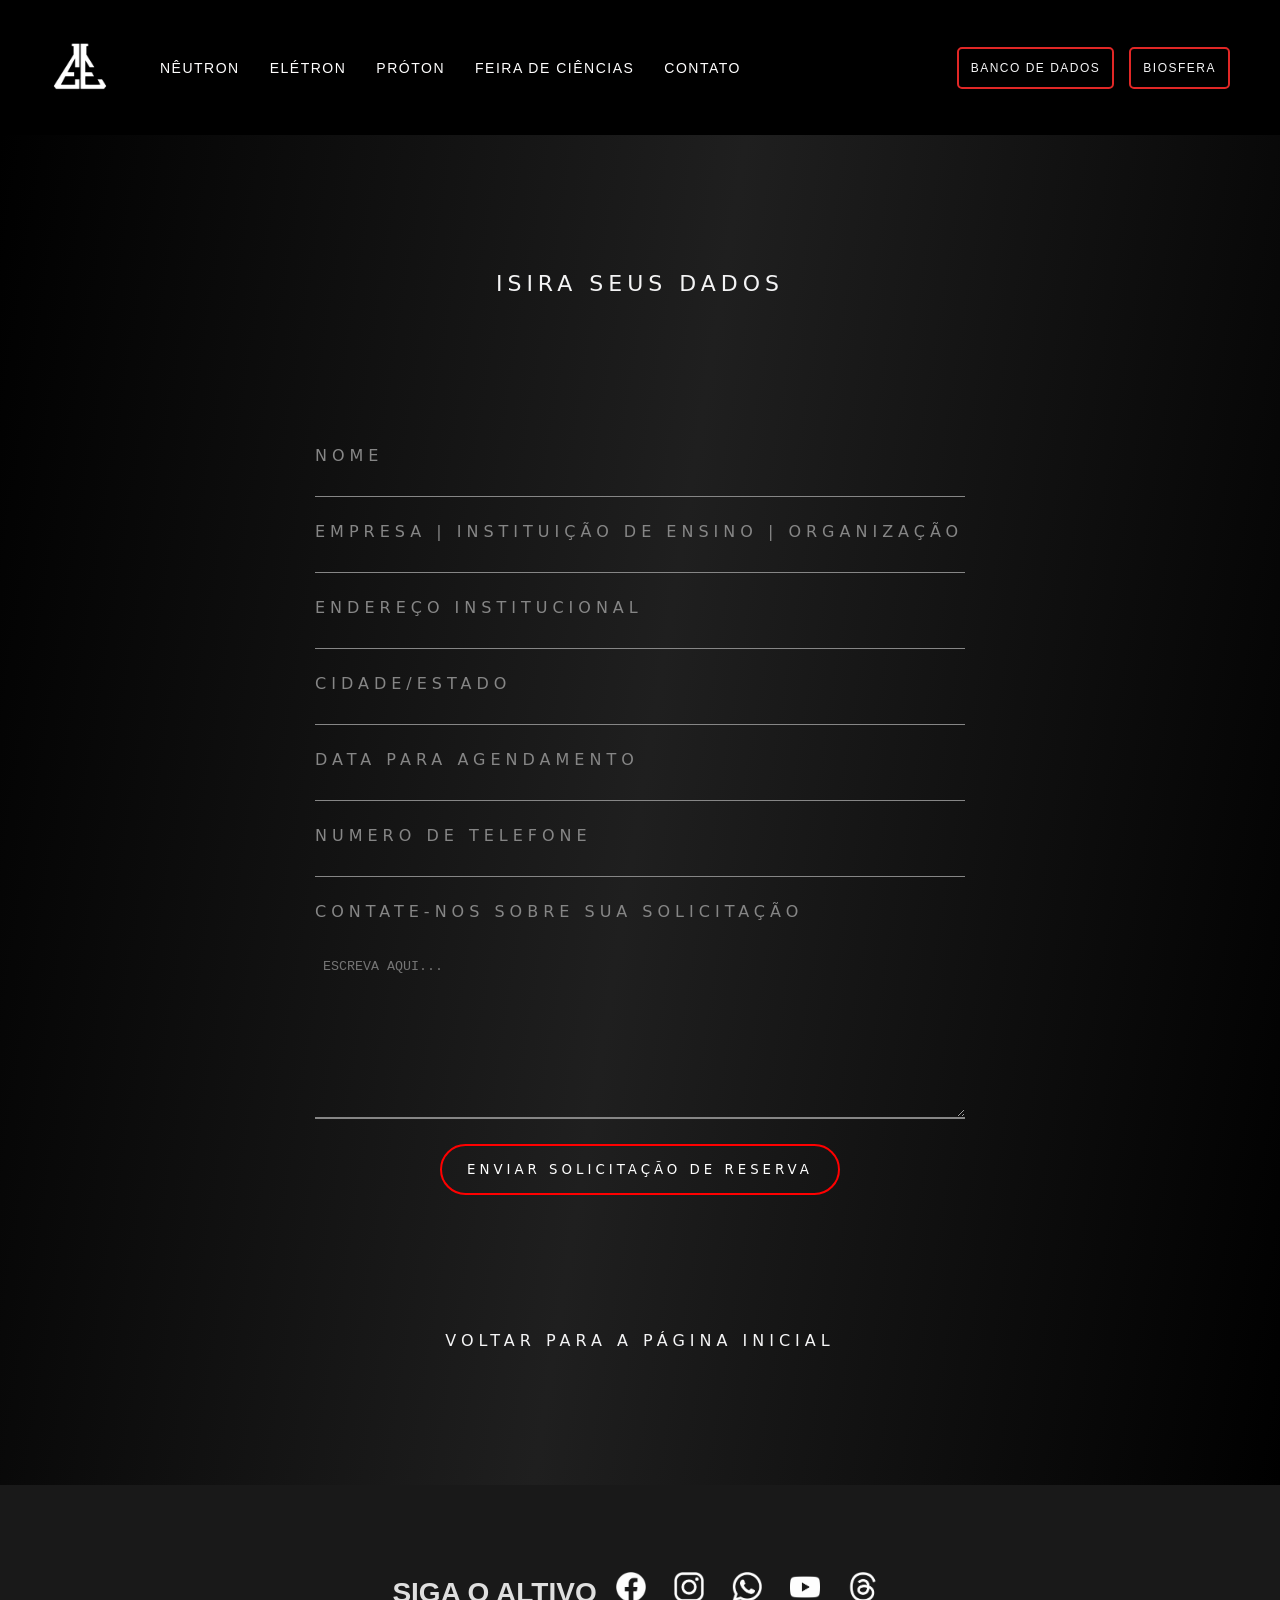
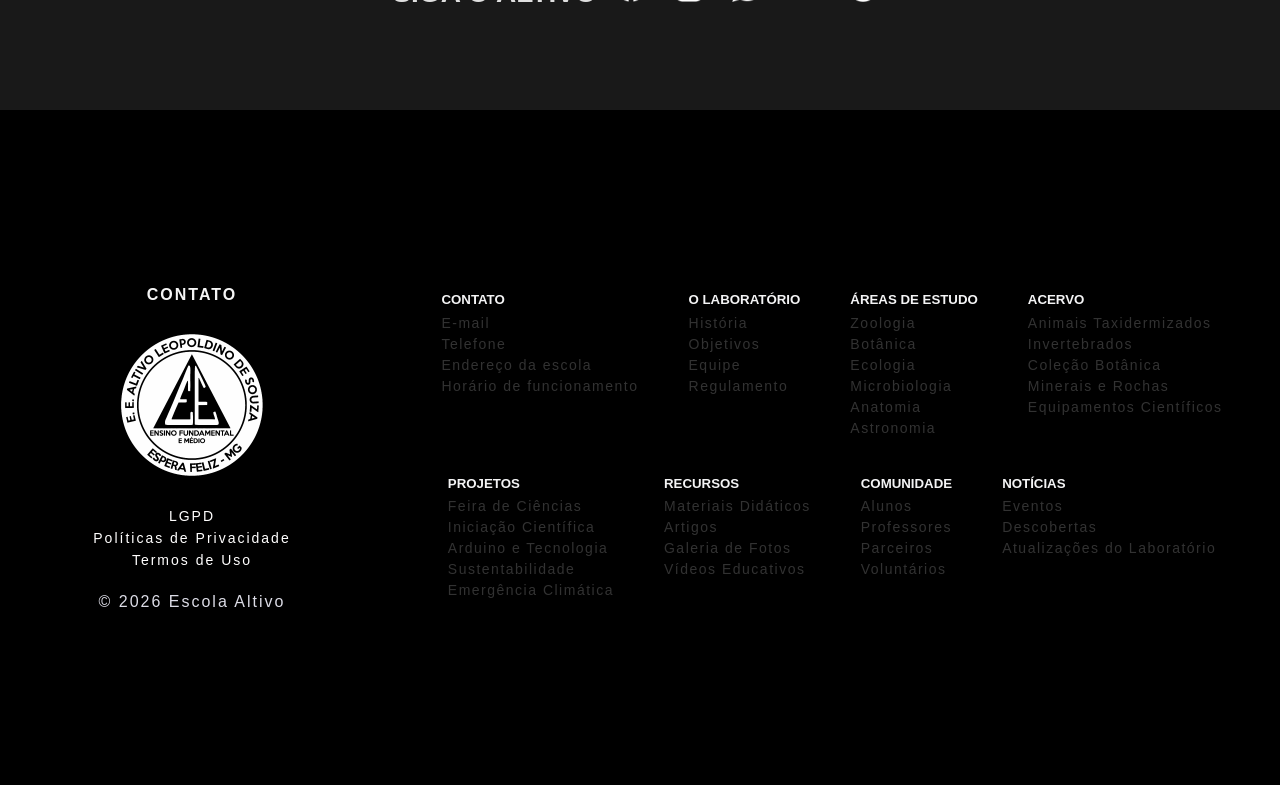
==== commit 128ce3ee: "Alteração no footer da página" ====
--- a/contato.html
+++ b/contato.html
@@ -121,11 +121,16 @@
 
 <footer>
   <div class="footer-one">
-    <a href="https://sites.google.com/view/escolaaltivo/home"><img src="./icones.img/icone-escola.png" style="height: 150px;"></a>
-    <h3><a href="https://sites.google.com/view/escolaaltivo/home">© 2026 Escola Altivo 2026</a></h3>
+    <h3><a href=""class="animadoFooter">CONTATO</a></h3> 
+    <a href="https://sites.google.com/view/escolaaltivo/home"><img src="./icones.img/icone-escola.png"></a>
+    <div> 
+      <h3><a href=""class="animado">LGPD</a></h3> 
+      <h3><a href=""class="animado">Políticas de Privacidade</a></h3>
+      <h3><a href=""class="animado">Termos de Uso</a></h3> 
+    </div>
     <div class="footer-one-init">
-      <h3><a href=""class="animado">Políticas de Privacidade</a></h3>
-      <h3><a href=""class="animado">Termos de Uso</a></h3>
+   
+      <h3><a href="https://sites.google.com/view/escolaaltivo/home">© 2026 Escola Altivo</a></h3>
     </div>
   </div>
 
@@ -212,7 +217,7 @@
 
   </div>
   
-</footer>   
+</footer>  
 
 <script src="https://unpkg.com/aos@next/dist/aos.js"></script>
 
--- a/style.css
+++ b/style.css
@@ -127,6 +127,24 @@
         opacity: 0;
     }
 }
+.nome-projeto {
+    margin-top: 8px;
+    text-align: center;
+    font-family: "Roboto Condensed", sans-serif;
+    font-size: 10px;
+    letter-spacing: 2px;
+    white-space: nowrap;
+}
+
+.nome-projeto span {
+    color: #f4f4f5;
+    font-weight: 400;
+}
+
+.nome-projeto strong {
+    color: #777777;
+    font-weight: 500;
+}
 
 .small{
    color: rgb(255, 255, 255);
@@ -144,6 +162,7 @@
    color: rgb(220,220,230);
    min-height: 15vh;
    flex-wrap: wrap;
+   justify-content: space-around;
 }
 .header-header{
    display: flex;
@@ -207,6 +226,9 @@
 }
 .animado:hover::after{
    width: 100%;
+}
+#btn-menu {
+    color: #E12726 !important;
 }
 .btn-animado{
    border: solid 2px #E12726;
@@ -522,9 +544,12 @@
    align-items: center;
    justify-content: center;
    flex-direction: column;
+   text-align: center;
 }
 .footer-one img{
    margin-bottom: 20px;
+   margin-top: 25px;
+   width: 150px;
 }
 .footer-two{
    display: flex;
@@ -584,6 +609,13 @@
 .footer-one-init a{
    font-weight: 400;
 } 
+.animadoFooter{
+    font-weight: 600;
+    color:#f5f5f5;
+}
+.animadoFooter:hover{
+    color:#E12726
+}
 .title-principal{
    color: rgb(220,220,230);
    font-family: "Michroma", sans-serif;
@@ -796,6 +828,7 @@
    border: transparent;
    border-bottom: 2px solid #868686;
    margin-top: 30px;
+   color: #E12726;
 }
 
 .form-reserva label{
@@ -843,7 +876,12 @@
    color: red;
    cursor: pointer;
 }
-
+.btn-menu-mobile{
+    display: none;
+    background: none;
+    border: none;
+    color: #E12726;
+ }
 
 .vision-planner{
   position: fixed;
@@ -861,7 +899,442 @@
   justify-content: space-between;
   align-items: center;
 }
-
+/* =========================================
+   FEIRA DE CIÊNCIAS
+========================================= */
+
+.feira-dados {
+    position: relative;
+    width: 100%;
+    height: 100vh;
+    max-height: 100vh;
+
+    overflow: hidden;
+
+    background:
+        radial-gradient(
+            ellipse at center 70%,
+            #2c2c2c 0%,
+            #202020 30%,
+            #0d0d0d 65%,
+            #000 100%
+        ),
+        linear-gradient(
+            to bottom,
+            #000 0%,
+            #111 35%,
+            #2a2a2a 75%,
+            #111 100%
+        );
+    color: #fff;
+    display: flex;
+    justify-content: center;
+    align-items: center;
+    padding: 30px;
+    box-sizing: border-box;
+    border-bottom: 1px red solid;
+
+}
+
+
+/* =========================================
+   CONTEÚDO PRINCIPAL
+========================================= */
+
+.feira-dados-conteudo {
+    position: relative;
+    width: 100%;
+    max-width: 1100px;
+    height: 100%;
+    min-height: 0;
+    display: flex;
+    flex-direction: column;
+    align-items: center;
+    box-sizing: border-box;
+}
+
+
+/* =========================================
+   TÍTULO
+========================================= */
+
+.feira-dados h2 {
+    position: relative;
+    z-index: 10;
+    margin: 0;
+    margin-top: 80px;
+    font-family: "Roboto Condensed", sans-serif;
+    font-size: 18px;
+    font-weight: 100;
+    letter-spacing: 8px;
+    line-height: 1.8;
+    text-align: center;
+    color: #fff;
+    width: 70%;
+}
+/* =========================================
+   ÓRBITAS
+========================================= */
+.feira-orbitas {
+    position: relative;
+    width: 850px;
+    height: 850px;
+    /*
+       Centraliza o container exatamente
+       dentro do conteúdo principal
+    */
+    margin: -20px auto 0;
+    display: flex;
+    flex-direction: row;
+    align-items: center;
+    justify-content: center;
+    gap: 50px;
+    flex-shrink: 1;
+    box-sizing: border-box;
+}
+/* =========================================
+   ÓRBITAS DECORATIVAS
+========================================= */
+.orbita {
+    position: absolute;
+    top: 50%;
+    left: 50%;
+    border: 1.5px dashed #f5f5f5 ;
+    border-radius: 50%;
+    transform: translate(-50%, -50%);
+    pointer-events: none;
+}
+/* ÓRBITA EXTERNA */
+
+.orbita-1 {
+    width: 1500px;
+    height: 1500px;
+}
+
+/* ÓRBITA INTERMEDIÁRIA */
+
+.orbita-2 {
+    width: 1000px;
+    height: 1000px;
+}
+
+/* ÓRBITA INTERNA */
+
+.orbita-3 {
+    width: 500px;
+    height: 500px;
+}
+
+
+/* =========================================
+   INDICADORES
+========================================= */
+
+.feira-indicador {
+    position: relative;
+    z-index: 5;
+    display: flex;
+    flex-direction: column;
+    align-items: center;
+    text-align: center;
+    flex: 0 0 auto;
+}
+
+
+/*
+   IMPORTANTE:
+   Não usamos mais top, left ou transform
+   individualmente nos indicadores.
+*/
+
+.indicador-1,
+.indicador-2,
+.indicador-3 {
+    top: auto;
+    left: auto;
+    transform: none;
+}
+
+
+/* =========================================
+   CAIXAS DOS NÚMEROS
+========================================= */
+
+.numero-boxes {
+    display: flex;
+    justify-content: center;
+    align-items: center;
+    gap: 15px;
+}
+
+
+/* CADA QUADRADO */
+
+.numero-boxes span {
+    width: 60px;
+    height: 55px;
+    display: flex;
+    justify-content: center;
+    align-items: center;
+    border: 1px solid #777;
+    border-radius: 6px;
+    font-family: "Michroma", sans-serif;
+    font-size: 28px;
+    font-weight: 200;
+    color: #fff;
+    background: rgba(255, 255, 255, 0.015);
+    transition:
+        border-color 0.3s ease,
+        background 0.3s ease;
+}
+
+/* =========================================
+   HOVER
+========================================= */
+.numero-boxes span:hover {
+    border-color: #e00000;
+    background: rgba(255, 0, 0, 0.04);
+}
+
+
+/* =========================================
+   TEXTOS DOS INDICADORES
+========================================= */
+
+.feira-indicador p {
+    margin-top: 30px;
+    margin-bottom: 0;
+    font-family: "Roboto Condensed", sans-serif;
+    font-size: 18px;
+    font-weight: 300;
+    line-height: 1.8;
+    letter-spacing: 1px;
+    color: #fff;
+    width: 400px;
+}
+
+
+/* =========================================
+   TABLETS
+========================================= */
+
+@media (max-width: 900px) {
+
+    .feira-dados {
+        padding: 20px;
+    }
+    .feira-dados-conteudo {
+        max-width: 100%;
+    }
+    .feira-dados h2 {
+        font-size: 20px;
+        letter-spacing: 6px;
+        transform: translateY(30px);
+    }
+    .feira-orbitas {
+        width: 700px;
+        height: 700px;
+        margin-top: -10px;
+        gap: 25px;
+    }
+
+    /* ÓRBITAS */
+    .orbita-1 {
+        width: 600px;
+        height: 600px;
+    }
+    .orbita-2 {
+        width: 400px;
+        height: 400px;
+    }
+    .orbita-3 {
+        width: 200px;
+        height: 200px;
+    }
+
+
+    /* NÚMEROS */
+    .numero-boxes {
+        gap: 5px;
+    }
+    .numero-boxes span {
+        width: 65px;
+        height: 70px;
+        font-size: 30px;
+    }
+    /* TEXTOS */
+    .feira-indicador p {
+        margin-top: 20px;
+        font-size: 15px;
+        line-height: 1.6;
+    }
+}
+
+/* =========================================
+   CELULARES GRANDES
+========================================= */
+
+@media (max-width: 600px) {
+
+    .feira-dados {
+        height: 100vh;
+        min-height: 100vh;
+        padding: 15px;
+    }
+
+    .feira-dados-conteudo {
+        width: 100%;
+        height: 100%;
+    }
+
+    /* TÍTULO */
+    .feira-dados h2 {
+        font-size: 16px;
+        letter-spacing: 3px;
+        line-height: 1.6;
+
+        transform: translateY(20px);
+    }
+
+
+    /* CONTAINER DAS ÓRBITAS */
+
+    .feira-orbitas {
+        width: 100%;
+        height: 650px;
+        margin-top: 0;
+        gap: 8px;
+    }
+
+
+    /* ÓRBITAS */
+    .orbita-1 {
+        width: 600px;
+        height: 600px;
+    }
+    .orbita-2 {
+        width: 400px;
+        height: 400px;
+    }
+    .orbita-3 {
+        width: 200px;
+        height: 200px;
+    }
+
+
+    /* INDICADORES */
+
+    .feira-indicador {
+        transform: scale(0.78);
+    }
+
+
+    /* NÚMEROS */
+
+    .numero-boxes {
+        gap: 7px;
+    }
+
+
+    .numero-boxes span {
+        width: 55px;
+        height: 65px;
+
+        font-size: 24px;
+    }
+
+
+    /* TEXTOS */
+
+    .feira-indicador p {
+        margin-top: 15px;
+
+        font-size: 12px;
+        line-height: 1.6;
+
+        letter-spacing: 0.5px;
+    }
+}
+
+
+/* =========================================
+   CELULARES PEQUENOS
+========================================= */
+
+@media (max-width: 440px) {
+
+    .feira-dados {
+        min-height: 100vh;
+        display: flex;
+        padding: 10px;
+    }
+    .feira-dados-conteudo{
+        display: flex;
+        min-height: 100vh;
+        flex-direction: column;
+        justify-content: space-around;
+        margin-top: -75px;
+
+    }
+    .feira-orbitas{
+        display: flex;
+        flex-direction: column;
+        justify-content: center;
+       
+    }
+
+    /* TÍTULO */
+    .feira-dados h2 {
+        font-size: 14px;
+        font-weight: 100;
+        width: 90%;
+        margin-bottom: 30px;
+        letter-spacing: 2px;
+        transform: translateY(15px);
+    }
+
+    /* ÓRBITAS */
+    .feira-orbitas {
+        height: 600px;
+        gap: 4px;
+    }
+
+    .orbita-1 {
+        width: 350px;
+        height: 350px;
+    }
+    .orbita-2 {
+        width: 250px;
+        height: 250px;
+    }
+    .orbita-3 {
+        width: 125px;
+        height: 125px;
+    }
+
+
+    /* INDICADORES */
+    .feira-indicador {
+        transform: scale(0.68);
+    }
+    /* NÚMEROS */
+    .numero-boxes {
+        gap: 10px;
+    }
+    .numero-boxes span {
+        width: 75px;
+        height: 100px;
+        font-size: 38px;
+    }
+    /* TEXTOS */
+    .feira-indicador p {
+        margin-top: 12px;
+        font-size: 22px;
+        line-height: 1.5;
+        letter-spacing: 0.3px;
+    }
+}
+/* 
 @media (max-width:1070px){
 
    .header{
@@ -1008,8 +1481,539 @@
     }
     .contact-reserva{
       display: flex;
+      max-height: 80vh;
       justify-content: center;
       text-align: center;
-      padding: 40px 20px;
+
+   }
+   .form-reserva{
+      font-size: 12px;
+   }
+   .form-reserva label{
+      max-width: 50%;
+   }
+   .form-reserva input{
+   max-width: 40%;
+   }
+   .form-reserva textarea{
+      max-height: 20vh;
+      max-width: 50%;
+      color: #E12726;
+   }
+   .button-contact{
+      max-width: 40%;
+      padding: 0.5rem;
+      font-size: 12px;
+      margin-bottom: 25px;
+   }
+   .contact-reserva a{
+      font-size: 10px;
+   }
+} */
+/* =======================================================
+   RESPONSIVIDADE — TABLET / MOBILE
+======================================================= */
+
+@media (max-width: 1070px) {
+
+    /* ================= HEADER ================= */
+
+    .header {
+        display: flex;
+        justify-content: space-between;
+        align-items: center;
+        min-height: 80px;
+        padding: 0 20px;
+        position: relative;
+        flex-wrap: nowrap;
+    }
+
+    .header-header {
+        display: flex;
+        align-items: center;
+        margin-left: 0;
+    }
+
+    .logo-tubo {
+         position: relative;
+        top: 15px !important;
+    }
+
+    .logo {
+        width: 60px;
+        margin-right: 0;
+    }
+
+    /* BOTÃO HAMBÚRGUER */
+
+    .btn-menu-mobile {
+        display: block;
+        margin-left: auto;
+        padding: 5px;
+        background: transparent;
+        border: none;
+        color: #ffffff;
+        font-size: 2rem;
+        line-height: 1;
+        cursor: pointer;
+        z-index: 1001;
+    }
+
+    /* MENU ESCONDIDO */
+
+    #menu {
+        display: none;
+        position: absolute;
+        top: 100%;
+        left: 0;
+        width: 100%;
+        background-color: #000000;
+        flex-direction: column;
+        align-items: flex-start;
+        padding: 25px 20px;
+        box-sizing: border-box;
+        z-index: 1000;
+    }
+
+    /* MENU ABERTO */
+
+    #menu.ativo {
+        display: flex;
+    }
+
+    /* LINKS PRINCIPAIS */
+
+    .header-nav-links {
+        display: flex;
+        flex-direction: column;
+        align-items: flex-start;
+        width: 100%;
+        gap: 20px;
+    }
+
+    .header-nav-links a {
+        display: block;
+        width: 100%;
+        font-size: 14px;
+    }
+
+    /* REMOVE A LINHA ANIMADA DO DESKTOP */
+
+    .animado::after {
+        display: none;
+    }
+
+    /* BOTÕES DO MENU */
+
+    .header-nav-matricula {
+        display: flex;
+        flex-direction: column;
+        align-items: flex-start;
+        width: 100%;
+        gap: 15px;
+        margin: 25px 0 0 0;
+    }
+
+    .header-nav-matricula a {
+        width: fit-content;
+    }
+
+
+    /* ================= FOOTER ================= */
+
+    footer {
+        display: flex;
+        flex-direction: column;
+        align-items: center;
+    }
+
+    .footer-one {
+        width: 100%;
+        text-align: center;
+        margin-bottom: 40px;
+    }
+
+    .footer-two {
+        display: flex;
+        flex-direction: column;
+        width: 100%;
+        gap: 30px;
+    }
+
+    .footer-two-bloco {
+        display: flex;
+        flex-direction: column;
+        gap: 30px;
+    }
+
+    .footer-two-bloco-bloco {
+        text-align: center;
+    }
+}
+
+/* =======================================================
+   CELULARES — PÁGINA INICIAL
+======================================================= */
+
+@media (max-width: 480px){
+
+    /* GERAL */
+
+    html,
+    body{
+        width: 100%;
+        overflow-x: hidden;
+    }
+
+    section{
+        box-sizing: border-box;
+        width: 100%;
+    }
+
+    img{
+        max-width: 100%;
+        height: auto;
+    }
+
+    /* ===================================================
+       HEADER
+    =================================================== */
+
+    .header{
+        min-height: 80px;
+        padding: 0 15px;
+        flex-wrap: nowrap;
+    }
+
+    .header-header{
+        margin-left: 0;
+    }
+
+    .logo-tubo{
+        top: 0;
+    }
+
+    .logo{
+        width: 55px;
+        margin-right: 0;
+    }
+
+    .btn-menu-mobile{
+        display: block;
+        margin-left: auto;
+        color: #fff;
+        font-size: 2rem;
+    }
+
+    #menu{
+        top: 100%;
+        padding: 20px;
+    }
+
+
+    /* ===================================================
+       INTRODUÇÃO / NOSSO LABORATÓRIO
+    =================================================== */
+
+    .section-laboratory{
+        min-height: 100vh;
+        background-position: center;
+        align-items: center;
+        justify-content: center;
+        text-align: center;
+    }
+
+    .section-introduction{
+        width: 100%;
+        max-width: 100%;
+        margin-left: 0;
+        padding: 0 20px;
+
+        display: flex;
+        flex-direction: column;
+        align-items: flex-start;
+        justify-content: center;
+
+        text-align: center;
+    }
+
+    .title-principal{
+        width: 60%;
+        font-size: 1rem;
+        letter-spacing: 3px;
+        text-align: left;
+        margin-bottom: 25px;
+    }
+
+    .title-log{
+        width: 22px;
+    }
+
+    .section-introduction p{
+        width: 60% !important;
+        max-width: 350px;
+        font-size: 12px;
+        line-height: 1.6;
+        text-align: left;
+        font-weight: 500;
+    }
+
+    .section-button{
+        margin-top: 25px;
+    }
+
+
+    /* ===================================================
+       COLEÇÕES ZOOLÓGICAS
+    =================================================== */
+
+    .section-invertebrates{
+        min-height: 100vh;
+        background-position: center;
+        align-items: center;
+        justify-content: center;
+        text-align: center;
+    }
+
+    .section-invertebrates h4,
+    .section-invertebrates p{
+        width: 100%;
+    }
+
+
+    /* ===================================================
+       PEÇAS ANATÔMICAS
+    =================================================== */
+
+    .section-anatomical-pieces{
+        min-height: 100vh;
+        background-position: center;
+        align-items: center;
+        justify-content: center;
+        text-align: center;
+    }
+
+    .section-anatomical-pieces p{
+        width: 100%;
+    }
+
+
+    /* ===================================================
+       FORMAÇÃO DA VIDA
+    =================================================== */
+
+    .section-fetuses{
+        min-height: 100vh;
+        background-position: center;
+        align-items: center;
+        justify-content: center;
+        text-align: center;
+    }
+
+    .section-fetuses p{
+        width: 100%;
+    }
+
+
+    /* ===================================================
+       SETA
+    =================================================== */
+
+    .arrow_down{
+        bottom: 20px;
+    }
+
+
+    /* ===================================================
+       SIGA O ALTIVO
+    =================================================== */
+
+    .section-final{
+        min-height: 30vh;
+        padding: 30px 15px;
+        text-align: center;
+    }
+
+    .section-final h2{
+        font-size: 20px;
+        text-align: center;
+    }
+
+    .h2-siga{
+        display: flex;
+        flex-direction: column;
+        align-items: center;
+        gap: 15px;
+        margin-bottom: 20px;
+    }
+
+    .section-final img{
+        display: inline-block;
+        margin: 0 5px;
+    }
+
+
+    /* ===================================================
+       FOOTER
+    =================================================== */
+
+    /* footer{
+        display: flex;
+        flex-direction: column;
+        align-items: center;
+        text-align: center;
+        width: 100%;
+    }
+
+    .footer-one{
+        width: 100%;
+        min-width: 100%;
+        min-height: auto;
+        margin-bottom: 30px;
+        padding: 30px 15px;
+    }
+
+    .footer-two{
+        display: flex;
+        flex-direction: column;
+        width: 100%;
+        min-width: 100%;
+        min-height: auto;
+        gap: 35px;
+        padding: 30px 15px;
+    }
+
+    .footer-two-bloco{
+        display: flex;
+        flex-direction: column;
+        width: 100%;
+        gap: 30px;
+    }
+
+    .footer-two-bloco-bloco{
+        display: flex;
+        flex-direction: column;
+        align-items: center;
+        gap: 10px;
+        width: 100%;
+    }
+
+    .footer-two a{
+        font-size: 13px;
+    }
+
+    .footer-two h5{
+        font-size: 14px;
+    } */
+
+@media (max-width:480px){
+
+    footer{
+        min-height: auto;
+        padding: 20px 10px;
+    }
+
+    /* Esconde praticamente todo o conteúdo do footer */
+    .footer-two{
+        display: none;
+    }
+
+    /* Mantém somente a parte principal */
+    .footer-one{
+      display: flex;
+      flex-direction: column;
+      justify-content: space-between;
+      min-height: 50vh;
+        width: 100%;
+        margin: 0;
+        padding: 10px;
+    }
+
+    .footer-one img{
+        width: 100px;
+        margin-bottom: 10px;
+    }
+
+    .footer-one-init{
+        margin-top: 5px;
+    }
+
+    .footer-one-init a{
+        font-size: 12px;
+        margin-bottom: 100px;
+    }
+
+    /* Credenciais também ficam compactas */
+    .credenciais{
+        padding: 10px;
+        font-size: 10px;
+        gap: 5px;
+        text-align: center;
+    }
+}
+    /* ===================================================
+       CREDENCIAIS
+    =================================================== */
+
+    .credenciais{
+        flex-direction: column;
+        align-items: center;
+        text-align: center;
+        gap: 10px;
+        padding: 20px;
+    }
+
+
+    /* ===================================================
+       FORMULÁRIO DE CONTATO
+    =================================================== */
+
+    .contact-reserva{
+        min-height: 100vh;
+        max-height: none;
+        padding: 50px 20px;
+        text-align: center;
+    }
+
+    .title-contact{
+        font-size: 18px;
+        text-align: center;
+    }
+
+    .form-reserva{
+        width: 100%;
+        font-size: 12px;
+    }
+
+    .form-reserva label{
+        width: 90%;
+        max-width: 350px;
+    }
+
+    .form-reserva input,
+    .form-reserva textarea{
+        width: 90%;
+        max-width: 350px;
+    }
+
+    .form-reserva input{
+        margin-bottom: 20px;
+    }
+
+    .form-reserva textarea{
+        min-height: 100px;
+        max-height: none;
+    }
+
+    .button-contact{
+        width: 80%;
+        max-width: 300px;
+        padding: 0.75rem;
+        font-size: 11px;
+        margin-bottom: 25px;
+    }
+
+    .contact-reserva a{
+        font-size: 10px;
     }
 }
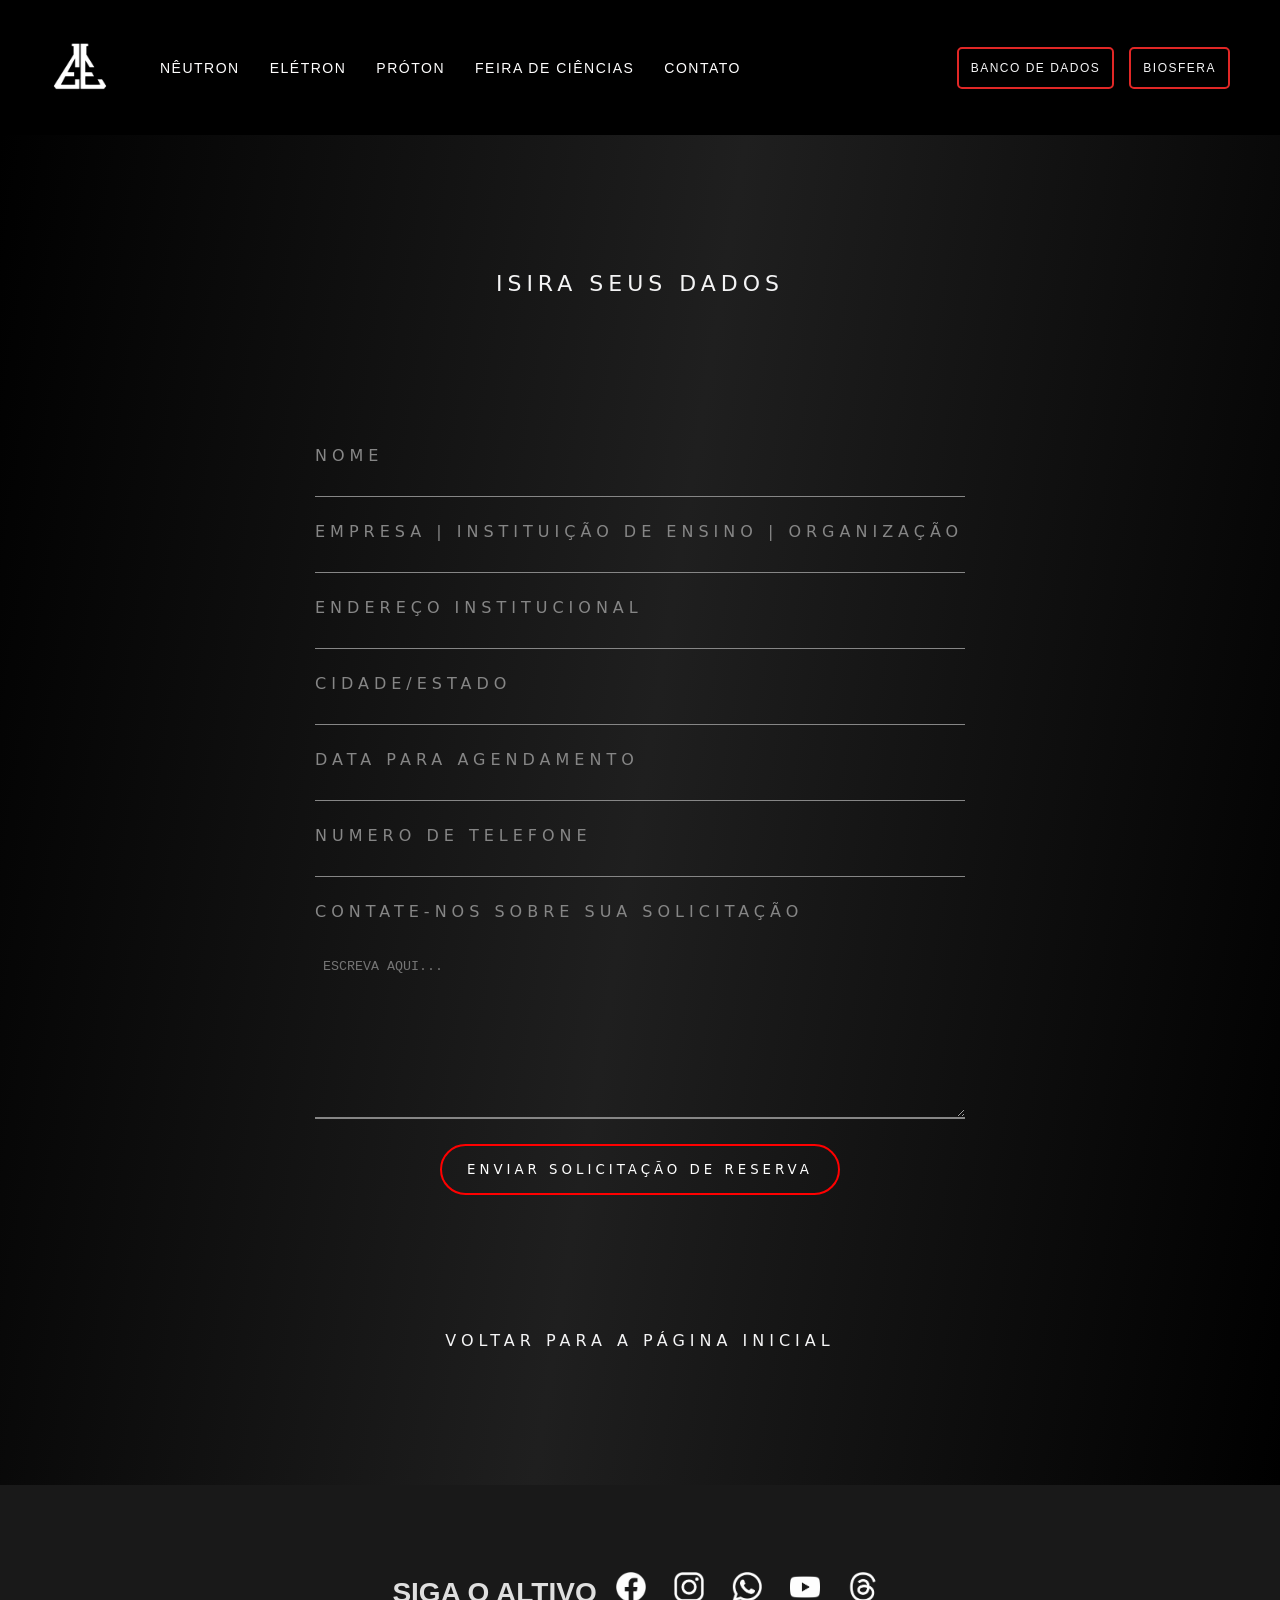
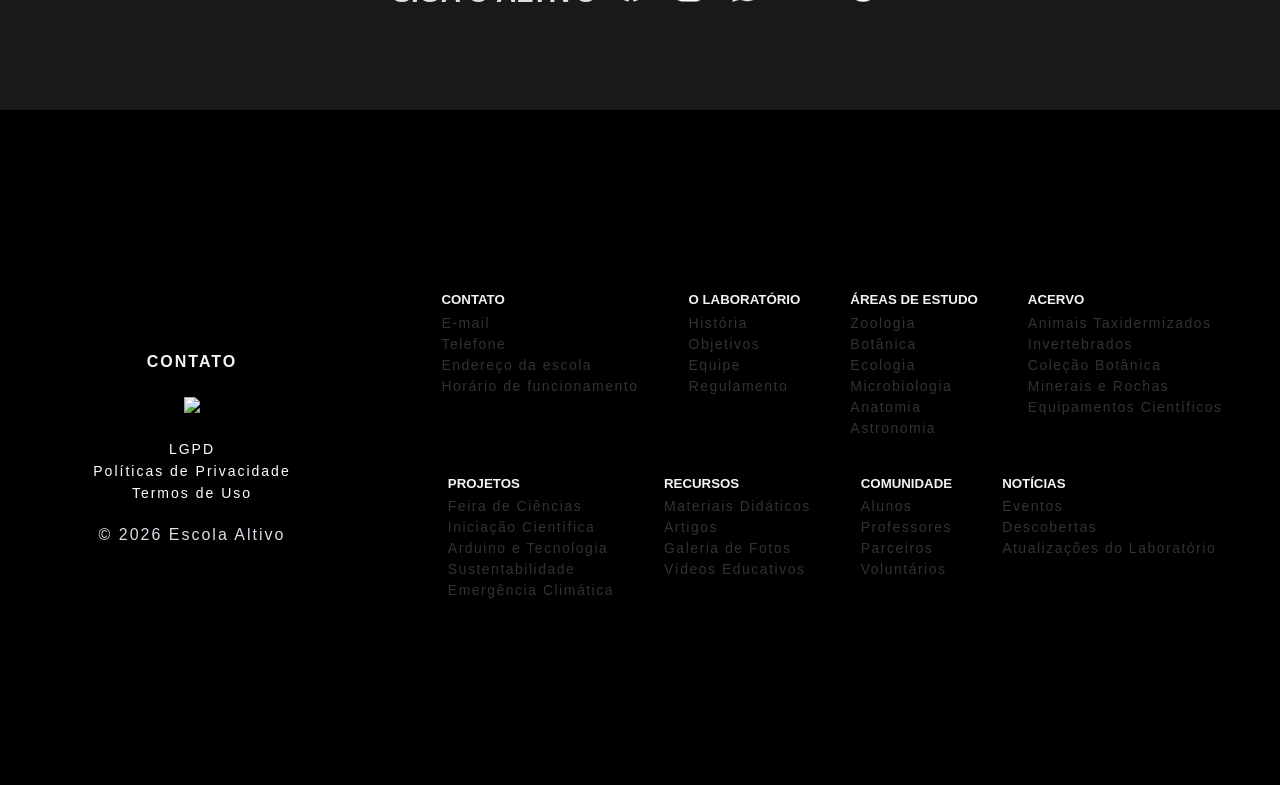
==== commit 102bfc98: "Substituição de icone" ====
--- a/contato.html
+++ b/contato.html
@@ -122,7 +122,7 @@
 <footer>
   <div class="footer-one">
     <h3><a href=""class="animadoFooter">CONTATO</a></h3> 
-    <a href="https://sites.google.com/view/escolaaltivo/home"><img src="./icones.img/icone-escola.png"></a>
+    <a href="https://sites.google.com/view/escolaaltivo/home"><img src="./icones.img/icone-principal.png"></a>
     <div> 
       <h3><a href=""class="animado">LGPD</a></h3> 
       <h3><a href=""class="animado">Políticas de Privacidade</a></h3>
--- a/style.css
+++ b/style.css
@@ -1118,7 +1118,7 @@
    TABLETS
 ========================================= */
 
-@media (max-width: 900px) {
+@media (max-width: 1024px) {
 
     .feira-dados {
         padding: 20px;
@@ -1261,7 +1261,7 @@
    CELULARES PEQUENOS
 ========================================= */
 
-@media (max-width: 440px) {
+@media (max-width: 768px) {
 
     .feira-dados {
         min-height: 100vh;
@@ -1274,7 +1274,6 @@
         flex-direction: column;
         justify-content: space-around;
         margin-top: -75px;
-
     }
     .feira-orbitas{
         display: flex;
@@ -1334,187 +1333,12 @@
         letter-spacing: 0.3px;
     }
 }
-/* 
-@media (max-width:1070px){
-
-   .header{
-      justify-content:space-between;
-      padding:0 20px;
-      min-height:80px;
-      position:relative;
-   }
-
-   .header-header{
-      margin-left:0;
-   }
-
-   .btn-menu-mobile{
-      display:block;
-      background:none;
-      border:none;
-      color:#fff;
-      font-size:2rem;
-      cursor:pointer;
-   }
-
-   #menu{
-      display:none;
-
-      position:absolute;
-      top:100%;
-      left:0;
-
-      width:100%;
-
-      background:#000;
-
-      flex-direction:column;
-      align-items:flex-start;
-
-      padding:20px;
-      box-sizing:border-box;
-      z-index:999;
-   }
-
-   #menu.ativo{
-      display:flex;
-   }
-
-   .header-nav-links{
-      flex-direction:column;
-      width:100%;
-      gap:20px;
-   }
-
-   .header-nav-matricula{
-      margin:25px 0 0 0;
-
-      flex-direction:column;
-
-      width:100%;
-      gap:15px;
-   }
-
-   .header-nav-matricula a{
-      width:fit-content;
-   }
-
-   .animado::after{
-      display:none;
-   }
-
-   .header{
-    justify-content: space-between;
-    align-items: center;
-}
-
-#menu{
-    flex: none;
-}
-.btn-menu-mobile{
-    display: block;
-    margin-left: auto;
-    color: white;
-    font-size: 2rem;
-}
-}
-
-@media (max-width:1070px){
-
-    footer{
-        display:flex;
-        flex-direction:column;
-        align-items:center;
-    }
-
-    .footer-one{
-        width:100%;
-        text-align:center;
-        margin-bottom:40px;
-    }
-
-    .footer-two{
-        display:flex;
-        flex-direction:column;
-        width:100%;
-        gap:30px;
-    }
-
-    .footer-two-bloco{
-        display:flex;
-        flex-direction:column;
-        gap:30px;
-    }
-
-    .footer-two-bloco-bloco{
-        text-align:center;
-    }
-
-}
-
-@media (max-width:480px){
-
-
-   .section-introduction{
-      background-position: center;
-   }
-
-   .title-principal,
-   .title-principal-new{
-      font-size: 1rem;
-      justify-content: left;
-      width: 250px;
-   }
-
-    .section-introduction p{
-        font-size:14px;
-        line-height:20px;
-        width:70% !important;
-    }
-    .subtitle-section{
-      font-size: 14px;
-    }
-
-    .h2-siga{
-      display: flex;
-      flex-direction: column;
-    }
-    .contact-reserva{
-      display: flex;
-      max-height: 80vh;
-      justify-content: center;
-      text-align: center;
-
-   }
-   .form-reserva{
-      font-size: 12px;
-   }
-   .form-reserva label{
-      max-width: 50%;
-   }
-   .form-reserva input{
-   max-width: 40%;
-   }
-   .form-reserva textarea{
-      max-height: 20vh;
-      max-width: 50%;
-      color: #E12726;
-   }
-   .button-contact{
-      max-width: 40%;
-      padding: 0.5rem;
-      font-size: 12px;
-      margin-bottom: 25px;
-   }
-   .contact-reserva a{
-      font-size: 10px;
-   }
-} */
+
 /* =======================================================
    RESPONSIVIDADE — TABLET / MOBILE
 ======================================================= */
 
-@media (max-width: 1070px) {
+@media (max-width: 1024px) {
 
     /* ================= HEADER ================= */
 
@@ -1618,7 +1442,11 @@
         width: fit-content;
     }
 
-
+    .feira-orbitas{
+        display: flex;
+        flex-direction: column;
+        justify-content: center;
+    }
     /* ================= FOOTER ================= */
 
     footer {
@@ -1638,6 +1466,7 @@
         flex-direction: column;
         width: 100%;
         gap: 30px;
+        display: none;
     }
 
     .footer-two-bloco {
@@ -1654,22 +1483,18 @@
 /* =======================================================
    CELULARES — PÁGINA INICIAL
 ======================================================= */
-
 @media (max-width: 480px){
 
     /* GERAL */
-
     html,
     body{
         width: 100%;
         overflow-x: hidden;
     }
-
     section{
         box-sizing: border-box;
         width: 100%;
     }
-
     img{
         max-width: 100%;
         height: auto;
@@ -1678,33 +1503,27 @@
     /* ===================================================
        HEADER
     =================================================== */
-
     .header{
         min-height: 80px;
         padding: 0 15px;
         flex-wrap: nowrap;
     }
-
     .header-header{
         margin-left: 0;
     }
-
     .logo-tubo{
         top: 0;
     }
-
     .logo{
         width: 55px;
         margin-right: 0;
     }
-
     .btn-menu-mobile{
         display: block;
         margin-left: auto;
         color: #fff;
         font-size: 2rem;
     }
-
     #menu{
         top: 100%;
         padding: 20px;
@@ -1714,7 +1533,6 @@
     /* ===================================================
        INTRODUÇÃO / NOSSO LABORATÓRIO
     =================================================== */
-
     .section-laboratory{
         min-height: 100vh;
         background-position: center;
@@ -1728,15 +1546,12 @@
         max-width: 100%;
         margin-left: 0;
         padding: 0 20px;
-
         display: flex;
         flex-direction: column;
         align-items: flex-start;
         justify-content: center;
-
         text-align: center;
     }
-
     .title-principal{
         width: 60%;
         font-size: 1rem;
@@ -1744,11 +1559,9 @@
         text-align: left;
         margin-bottom: 25px;
     }
-
     .title-log{
         width: 22px;
     }
-
     .section-introduction p{
         width: 60% !important;
         max-width: 350px;
@@ -1757,7 +1570,6 @@
         text-align: left;
         font-weight: 500;
     }
-
     .section-button{
         margin-top: 25px;
     }
@@ -1766,7 +1578,6 @@
     /* ===================================================
        COLEÇÕES ZOOLÓGICAS
     =================================================== */
-
     .section-invertebrates{
         min-height: 100vh;
         background-position: center;
@@ -1774,7 +1585,6 @@
         justify-content: center;
         text-align: center;
     }
-
     .section-invertebrates h4,
     .section-invertebrates p{
         width: 100%;
@@ -1784,7 +1594,6 @@
     /* ===================================================
        PEÇAS ANATÔMICAS
     =================================================== */
-
     .section-anatomical-pieces{
         min-height: 100vh;
         background-position: center;
@@ -1792,7 +1601,6 @@
         justify-content: center;
         text-align: center;
     }
-
     .section-anatomical-pieces p{
         width: 100%;
     }
@@ -1801,7 +1609,6 @@
     /* ===================================================
        FORMAÇÃO DA VIDA
     =================================================== */
-
     .section-fetuses{
         min-height: 100vh;
         background-position: center;
@@ -1809,7 +1616,6 @@
         justify-content: center;
         text-align: center;
     }
-
     .section-fetuses p{
         width: 100%;
     }
@@ -1818,7 +1624,6 @@
     /* ===================================================
        SETA
     =================================================== */
-
     .arrow_down{
         bottom: 20px;
     }
@@ -1827,7 +1632,6 @@
     /* ===================================================
        SIGA O ALTIVO
     =================================================== */
-
     .section-final{
         min-height: 30vh;
         padding: 30px 15px;
@@ -1852,61 +1656,7 @@
         margin: 0 5px;
     }
 
-
-    /* ===================================================
-       FOOTER
-    =================================================== */
-
-    /* footer{
-        display: flex;
-        flex-direction: column;
-        align-items: center;
-        text-align: center;
-        width: 100%;
-    }
-
-    .footer-one{
-        width: 100%;
-        min-width: 100%;
-        min-height: auto;
-        margin-bottom: 30px;
-        padding: 30px 15px;
-    }
-
-    .footer-two{
-        display: flex;
-        flex-direction: column;
-        width: 100%;
-        min-width: 100%;
-        min-height: auto;
-        gap: 35px;
-        padding: 30px 15px;
-    }
-
-    .footer-two-bloco{
-        display: flex;
-        flex-direction: column;
-        width: 100%;
-        gap: 30px;
-    }
-
-    .footer-two-bloco-bloco{
-        display: flex;
-        flex-direction: column;
-        align-items: center;
-        gap: 10px;
-        width: 100%;
-    }
-
-    .footer-two a{
-        font-size: 13px;
-    }
-
-    .footer-two h5{
-        font-size: 14px;
-    } */
-
-@media (max-width:480px){
+    @media (max-width: 768px){
 
     footer{
         min-height: auto;
